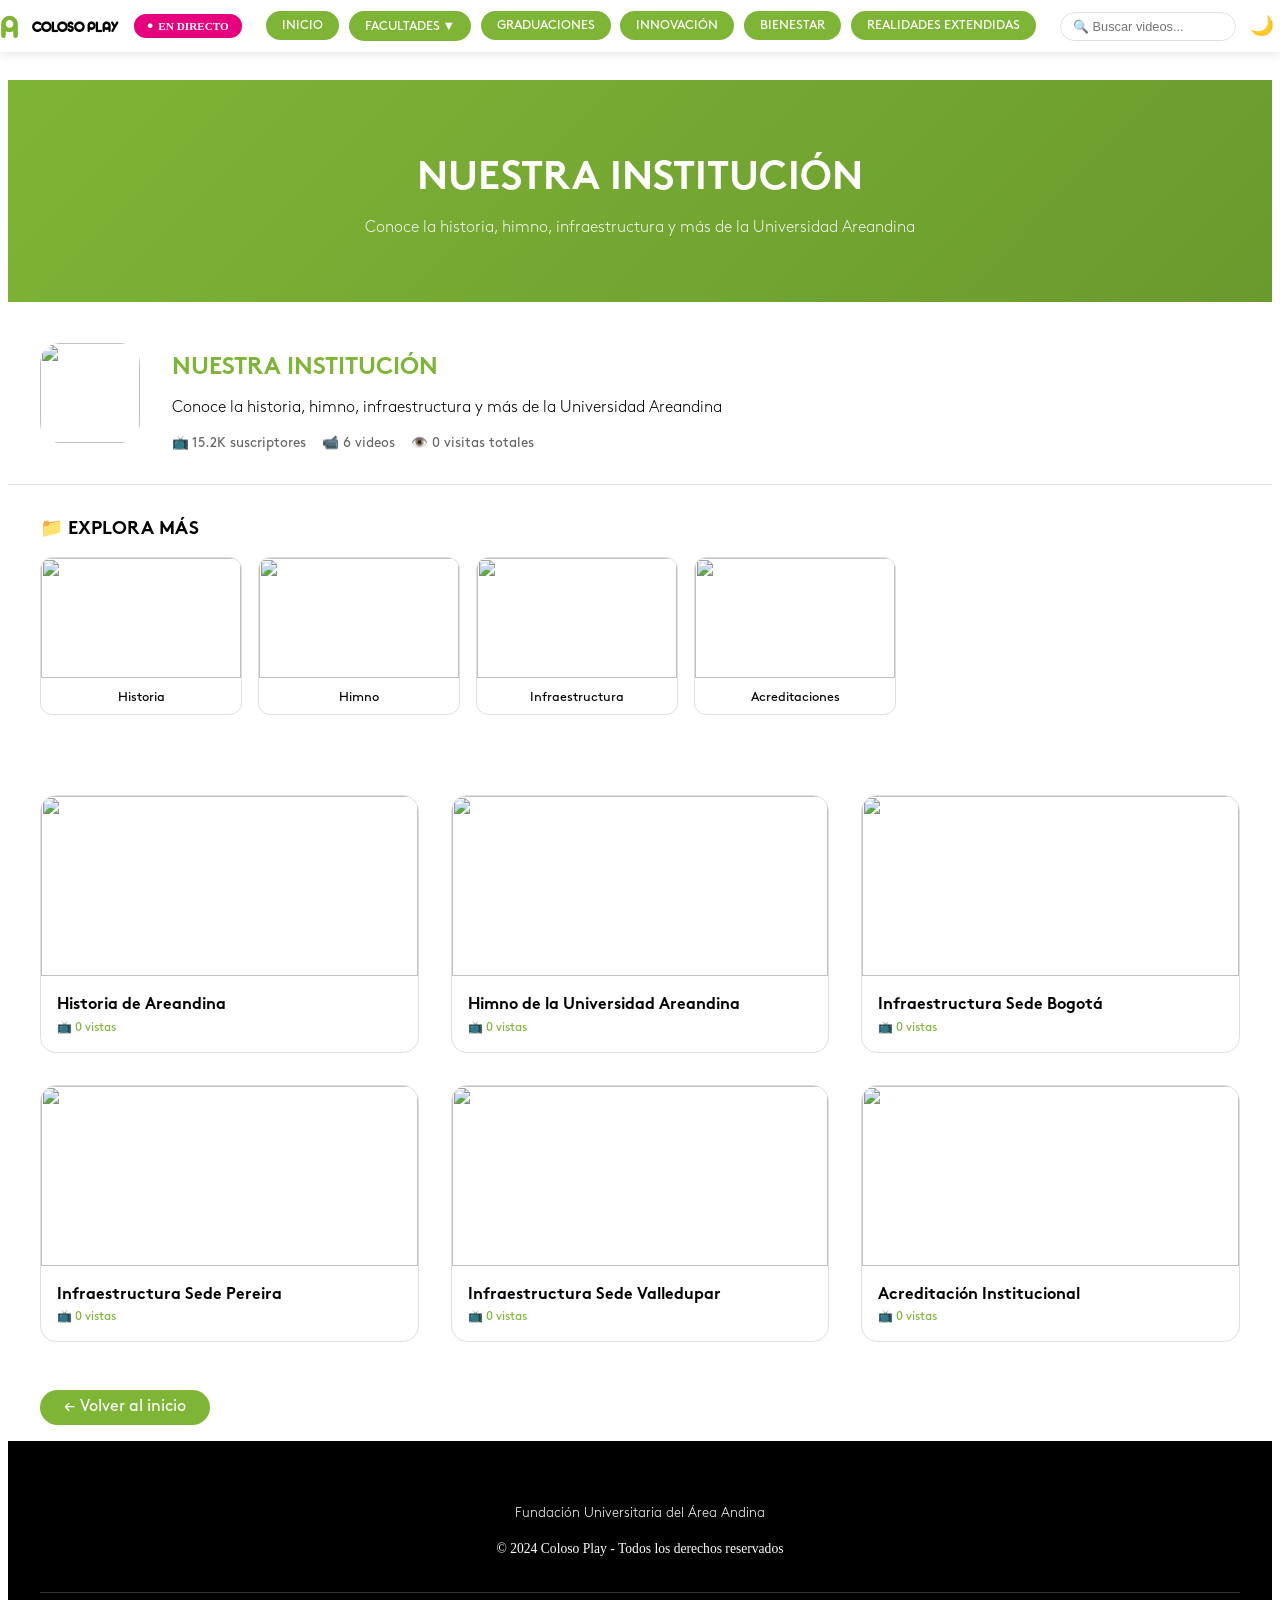
==== canal.html @ 1dd4acc4 "Mover archivos a la raíz" ====
<!DOCTYPE html>
<html lang="es">
<head>
    <meta charset="UTF-8">
    <meta name="viewport" content="width=device-width, initial-scale=1.0">
    <title>Coloso Play | Canal</title>
    <link href="https://fonts.googleapis.com/css2?family=Poppins:wght@300;400;500;600;700;800&display=swap" rel="stylesheet">
    <link rel="stylesheet" href="css/style.css">
    <style>
        .canal-header {
            margin-top: 80px;
            background: linear-gradient(135deg, var(--verde-areandina) 0%, var(--verde-oscuro) 100%);
            padding: 3rem 2rem;
            text-align: center;
            position: relative;
        }
        .canal-header h1 {
            color: white;
            font-size: 2.5rem;
            margin-bottom: 0.5rem;
        }
        .canal-header p {
            color: rgba(255,255,255,0.9);
            font-size: 1rem;
        }
        .canal-banner {
            width: 100%;
            height: 200px;
            object-fit: cover;
        }
        .canal-info {
            max-width: 1400px;
            margin: 0 auto;
            padding: 2rem;
            display: flex;
            gap: 2rem;
            flex-wrap: wrap;
            align-items: center;
            border-bottom: 1px solid var(--gris-borde);
        }
        .canal-logo {
            width: 100px;
            height: 100px;
            border-radius: 20px;
            object-fit: cover;
        }
        .canal-descripcion {
            flex: 1;
        }
        .canal-descripcion h2 {
            color: var(--verde-areandina);
            margin-bottom: 0.5rem;
        }
        .canal-stats {
            display: flex;
            gap: 1rem;
            margin-top: 0.5rem;
            color: #666;
            font-size: 0.85rem;
            flex-wrap: wrap;
        }
        .videos-grid-canal {
            display: grid;
            grid-template-columns: repeat(auto-fill, minmax(300px, 1fr));
            gap: 2rem;
            padding: 2rem;
            max-width: 1400px;
            margin: 0 auto;
        }
        .video-canal-card {
            background: var(--blanco);
            border-radius: 16px;
            overflow: hidden;
            cursor: pointer;
            transition: 0.3s;
            border: 1px solid var(--gris-borde);
        }
        .video-canal-card:hover {
            transform: translateY(-5px);
            box-shadow: 0 10px 30px rgba(0,0,0,0.15);
            border-color: var(--verde-areandina);
        }
        .video-canal-thumb {
            width: 100%;
            height: 180px;
            object-fit: cover;
        }
        .video-canal-info {
            padding: 1rem;
        }
        .video-canal-title {
            font-weight: 600;
            margin-bottom: 0.3rem;
        }
        .video-canal-meta {
            font-size: 0.75rem;
            color: var(--verde-areandina);
        }
        .seccion-mini-carrusel {
            max-width: 1400px;
            margin: 2rem auto;
            padding: 0 2rem;
        }
        .seccion-mini-carrusel h3 {
            color: var(--negro-areandina);
            margin-bottom: 1rem;
        }
        .mini-track {
            display: flex;
            gap: 1rem;
            overflow-x: auto;
            padding-bottom: 1rem;
        }
        .mini-card {
            min-width: 200px;
            background: var(--card-bg);
            border-radius: 12px;
            overflow: hidden;
            cursor: pointer;
            transition: 0.3s;
            border: 1px solid var(--gris-borde);
        }
        .mini-card:hover {
            transform: scale(1.02);
            border-color: var(--verde-areandina);
        }
        .mini-thumb {
            width: 100%;
            height: 120px;
            object-fit: cover;
        }
        .mini-info {
            padding: 0.5rem;
            text-align: center;
            font-size: 0.8rem;
            font-weight: 500;
        }
        .volver-btn {
            display: inline-block;
            margin: 1rem 2rem;
            padding: 0.5rem 1.5rem;
            background: var(--verde-areandina);
            color: white;
            text-decoration: none;
            border-radius: 40px;
            transition: 0.3s;
        }
        .volver-btn:hover {
            background: var(--naranja-areandina);
        }
    </style>
</head>
<body>
    <header class="header">
        <div class="header-container">
            <div class="logo-area" id="logoLink" style="cursor: pointer;">
                <div class="isotipo">A</div>
                <div class="logotipo">COLOSO PLAY</div>
                <div class="live-badge"><span>●</span> EN DIRECTO</div>
            </div>
            <div class="nav-menu">
                <div class="nav-item"><a class="nav-link" id="navInicio">INICIO</a></div>
                <div class="nav-item">
                    <a class="nav-link" id="navFacultades">FACULTADES ▼</a>
                    <div class="dropdown-content" id="dropdownFacultades">
                        <a href="#" data-id="ingenieria">Ingeniería y Ciencias Básicas</a>
                        <a href="#" data-id="derecho">Derecho y Ciencias Políticas</a>
                        <a href="#" data-id="economicas">Ciencias Económicas, Administrativas y Contables</a>
                        <a href="#" data-id="comunicacion">Ciencias de la Comunicación</a>
                        <a href="#" data-id="psicologia">Psicología</a>
                    </div>
                </div>
                <div class="nav-item"><a class="nav-link" id="navGraduaciones">GRADUACIONES</a></div>
                <div class="nav-item"><a class="nav-link" id="navInnovacion">INNOVACIÓN</a></div>
                <div class="nav-item"><a class="nav-link" id="navBienestar">BIENESTAR</a></div>
                <div class="nav-item"><a class="nav-link" id="navRealidades">REALIDADES EXTENDIDAS</a></div>
            </div>
            <div class="right-icons">
                <div class="search-wrapper">
                    <input type="text" id="searchInput" placeholder="🔍 Buscar videos..." class="search-input-header">
                    <div id="searchDropdown" class="search-dropdown"></div>
                </div>
                <button class="theme-toggle" id="themeToggle">🌙</button>
            </div>
        </div>
    </header>

    <div class="canal-header" id="canalHeader">
        <h1 id="canalNombre">NUESTRA INSTITUCIÓN</h1>
        <p id="canalDescripcion">Conoce la historia, himno, infraestructura y más de la Universidad Areandina</p>
    </div>

    <div class="canal-info" id="canalInfo"></div>

    <div class="seccion-mini-carrusel" id="miniCarruseles"></div>

    <div class="videos-grid-canal" id="videosGrid"></div>

    <a href="index.html" class="volver-btn">← Volver al inicio</a>

    <footer class="footer-nuevo">
        <div class="footer-info">
            <p>Fundación Universitaria del Área Andina</p>
            <div class="legal">© 2024 Coloso Play - Todos los derechos reservados</div>
        </div>
    </footer>

    <div id="videoModal" style="display:none; position:fixed; top:0; left:0; width:100%; height:100%; background:rgba(0,0,0,0.95); z-index:2000; align-items:center; justify-content:center;">
        <div style="position:relative; width:90%; max-width:1000px;">
            <div style="display:flex; justify-content:space-between; align-items:center; margin-bottom:10px;">
                <h3 id="videoTitle" style="color:white;">Reproduciendo</h3>
                <button id="closeModal" style="background:#e6007e; color:white; border:none; padding:8px 20px; border-radius:30px; cursor:pointer;">✕ Cerrar</button>
            </div>
            <iframe id="videoIframe" width="100%" height="400px" style="border:none; border-radius:16px;" allowfullscreen></iframe>
            <button id="fullscreenBtn" style="position:absolute; bottom:-50px; right:0; background:#7fb536; color:white; border:none; padding:8px 20px; border-radius:30px; cursor:pointer;">⛶ Pantalla completa</button>
        </div>
    </div>

    <script>
        // ========== REPRODUCTOR CON CONTADOR DE VISITAS ==========
        function reproducirVideo(url, titulo) {
            registrarVisita(titulo);
            const modal = document.getElementById('videoModal');
            const iframe = document.getElementById('videoIframe');
            const title = document.getElementById('videoTitle');
            iframe.src = url;
            title.innerText = titulo;
            modal.style.display = 'flex';
        }

        document.getElementById('closeModal').onclick = () => {
            document.getElementById('videoModal').style.display = 'none';
            document.getElementById('videoIframe').src = '';
        };
        document.getElementById('fullscreenBtn').onclick = () => {
            const iframe = document.getElementById('videoIframe');
            if (iframe.requestFullscreen) iframe.requestFullscreen();
        };

        // ========== CONTADOR DE VISITAS ==========
        function registrarVisita(tituloVideo) {
            let visitasGuardadas = localStorage.getItem('visitasVideo');
            let visitasMap = {};
            
            if (visitasGuardadas) {
                try {
                    visitasMap = JSON.parse(visitasGuardadas);
                } catch(e) {}
            }
            
            const nuevaCantidad = (visitasMap[tituloVideo] || 0) + 1;
            visitasMap[tituloVideo] = nuevaCantidad;
            localStorage.setItem('visitasVideo', JSON.stringify(visitasMap));
            
            const visitasTexto = nuevaCantidad >= 1000 ? (nuevaCantidad/1000).toFixed(1) + 'k' : nuevaCantidad;
            
            document.querySelectorAll('.video-canal-card').forEach(tarjeta => {
                const tituloElem = tarjeta.querySelector('.video-canal-title');
                if (tituloElem && tituloElem.innerText === tituloVideo) {
                    const metaElem = tarjeta.querySelector('.video-canal-meta');
                    if (metaElem) {
                        metaElem.innerHTML = `📺 ${visitasTexto} vistas`;
                    }
                }
            });
            
            actualizarTotalVideos();
            actualizarVistasTotalesCanal();
        }

        function obtenerVistas(tituloVideo) {
            const visitas = JSON.parse(localStorage.getItem('visitasVideo') || '{}');
            return visitas[tituloVideo] || 0;
        }

        function actualizarTodasLasVistas() {
            const visitasGuardadas = localStorage.getItem('visitasVideo');
            if (!visitasGuardadas) return;
            
            try {
                const visitasMap = JSON.parse(visitasGuardadas);
                
                document.querySelectorAll('.video-canal-card').forEach(tarjeta => {
                    const tituloElem = tarjeta.querySelector('.video-canal-title');
                    if (tituloElem) {
                        const titulo = tituloElem.innerText;
                        const visitas = visitasMap[titulo] || 0;
                        const visitasTexto = visitas >= 1000 ? (visitas/1000).toFixed(1) + 'k' : visitas;
                        
                        const metaElem = tarjeta.querySelector('.video-canal-meta');
                        if (metaElem) {
                            metaElem.innerHTML = `📺 ${visitasTexto} vistas`;
                        }
                    }
                });
            } catch(e) {}
        }

        function actualizarTotalVideos() {
            const totalVideos = document.querySelectorAll('.video-canal-card').length;
            const totalVideosSpan = document.getElementById('totalVideos');
            if (totalVideosSpan) {
                totalVideosSpan.innerText = totalVideos;
            }
        }

        function actualizarVistasTotalesCanal() {
            const visitas = JSON.parse(localStorage.getItem('visitasVideo') || '{}');
            let total = 0;
            if (canalData && canalData.videos) {
                canalData.videos.forEach(video => {
                    total += visitas[video.titulo] || 0;
                });
            }
            const totalVistasSpan = document.getElementById('totalVistasCanal');
            if (totalVistasSpan) {
                totalVistasSpan.innerText = total;
            }
        }

        // ========== DATOS DE LOS CANALES ==========
        const urlParams = new URLSearchParams(window.location.search);
        const tipo = urlParams.get('tipo') || 'institucion';
        const id = urlParams.get('id') || '';

        const canalesData = {
            institucion: {
                nombre: "NUESTRA INSTITUCIÓN",
                descripcion: "Conoce la historia, himno, infraestructura y más de la Universidad Areandina",
                banner: "https://images.unsplash.com/photo-1523050854058-8df90110c9f1?w=1920&h=300&fit=crop",
                logo: "https://images.unsplash.com/photo-1524178232363-1fb2b075b655?w=200&h=200&fit=crop",
                suscriptores: "15.2K",
                videos: [
                    { titulo: "Historia de Areandina", thumb: "https://images.unsplash.com/photo-1523050854058-8df90110c9f1?w=400&h=200&fit=crop", url: "https://www.youtube.com/embed/dQw4w9WgXcQ", vistas: 0 },
                    { titulo: "Himno de la Universidad Areandina", thumb: "https://images.unsplash.com/photo-1516321318423-f06f85e504b3?w=400&h=200&fit=crop", url: "https://www.youtube.com/embed/dQw4w9WgXcQ", vistas: 0 },
                    { titulo: "Infraestructura Sede Bogotá", thumb: "https://images.unsplash.com/photo-1541339907198-e08756dedf3f?w=400&h=200&fit=crop", url: "https://www.youtube.com/embed/dQw4w9WgXcQ", vistas: 0 },
                    { titulo: "Infraestructura Sede Pereira", thumb: "https://images.unsplash.com/photo-1524178232363-1fb2b075b655?w=400&h=200&fit=crop", url: "https://www.youtube.com/embed/dQw4w9WgXcQ", vistas: 0 },
                    { titulo: "Infraestructura Sede Valledupar", thumb: "https://images.unsplash.com/photo-1541339907198-e08756dedf3f?w=400&h=200&fit=crop", url: "https://www.youtube.com/embed/dQw4w9WgXcQ", vistas: 0 },
                    { titulo: "Acreditación Institucional", thumb: "https://images.unsplash.com/photo-1516321318423-f06f85e504b3?w=400&h=200&fit=crop", url: "https://www.youtube.com/embed/dQw4w9WgXcQ", vistas: 0 }
                ],
                miniCanales: [
                    { nombre: "Historia", thumb: "https://images.unsplash.com/photo-1523050854058-8df90110c9f1?w=200&h=120&fit=crop", tipo: "historia" },
                    { nombre: "Himno", thumb: "https://images.unsplash.com/photo-1516321318423-f06f85e504b3?w=200&h=120&fit=crop", tipo: "himno" },
                    { nombre: "Infraestructura", thumb: "https://images.unsplash.com/photo-1541339907198-e08756dedf3f?w=200&h=120&fit=crop", tipo: "infraestructura" },
                    { nombre: "Acreditaciones", thumb: "https://images.unsplash.com/photo-1524178232363-1fb2b075b655?w=200&h=120&fit=crop", tipo: "acreditaciones" }
                ]
            },
            ingenieria: {
                nombre: "FACULTAD DE INGENIERÍA Y CIENCIAS BÁSICAS",
                descripcion: "Innovación, tecnología y desarrollo para el futuro",
                banner: "https://images.unsplash.com/photo-1581091226033-d5c48150dbaa?w=1920&h=300&fit=crop",
                logo: "https://images.unsplash.com/photo-1581091226033-d5c48150dbaa?w=200&h=200&fit=crop",
                suscriptores: "8.5K",
                videos: [
                    { titulo: "Laboratorio de Robótica", thumb: "https://images.unsplash.com/photo-1581091226033-d5c48150dbaa?w=400&h=200&fit=crop", url: "https://www.youtube.com/embed/dQw4w9WgXcQ", vistas: 0 },
                    { titulo: "Proyectos de Ingeniería 2025", thumb: "https://images.unsplash.com/photo-1516321318423-f06f85e504b3?w=400&h=200&fit=crop", url: "https://www.youtube.com/embed/dQw4w9WgXcQ", vistas: 0 },
                    { titulo: "Entrevista a egresados destacados", thumb: "https://images.unsplash.com/photo-1552664730-d307ca884978?w=400&h=200&fit=crop", url: "https://www.youtube.com/embed/dQw4w9WgXcQ", vistas: 0 }
                ]
            },
            derecho: {
                nombre: "FACULTAD DE DERECHO Y CIENCIAS POLÍTICAS",
                descripcion: "Formación con excelencia y compromiso social",
                banner: "https://images.unsplash.com/photo-1589829545856-d10d557cf95f?w=1920&h=300&fit=crop",
                logo: "https://images.unsplash.com/photo-1589829545856-d10d557cf95f?w=200&h=200&fit=crop",
                suscriptores: "6.2K",
                videos: [
                    { titulo: "Moot Court - Simulacro de juicio", thumb: "https://images.unsplash.com/photo-1589829545856-d10d557cf95f?w=400&h=200&fit=crop", url: "https://www.youtube.com/embed/dQw4w9WgXcQ", vistas: 0 },
                    { titulo: "Conferencia de Derecho Penal", thumb: "https://images.unsplash.com/photo-1505664194779-8beaceb93744?w=400&h=200&fit=crop", url: "https://www.youtube.com/embed/dQw4w9WgXcQ", vistas: 0 }
                ]
            },
            economicas: {
                nombre: "FACULTAD DE CIENCIAS ECONÓMICAS",
                descripcion: "Liderazgo empresarial y financiero",
                banner: "https://images.unsplash.com/photo-1554224155-6726b3ff858f?w=1920&h=300&fit=crop",
                logo: "https://images.unsplash.com/photo-1554224155-6726b3ff858f?w=200&h=200&fit=crop",
                suscriptores: "4.8K",
                videos: [
                    { titulo: "Finanzas para Emprendedores", thumb: "https://images.unsplash.com/photo-1554224155-6726b3ff858f?w=400&h=200&fit=crop", url: "https://www.youtube.com/embed/dQw4w9WgXcQ", vistas: 0 },
                    { titulo: "Marketing Digital y Redes Sociales", thumb: "https://images.unsplash.com/photo-1553877522-43269d4ea984?w=400&h=200&fit=crop", url: "https://www.youtube.com/embed/dQw4w9WgXcQ", vistas: 0 }
                ]
            },
            comunicacion: {
                nombre: "FACULTAD DE CIENCIAS DE LA COMUNICACIÓN",
                descripcion: "Crea, comunica, transforma",
                banner: "https://images.unsplash.com/photo-1492691527719-9d1e07e534b4?w=1920&h=300&fit=crop",
                logo: "https://images.unsplash.com/photo-1492691527719-9d1e07e534b4?w=200&h=200&fit=crop",
                suscriptores: "7.1K",
                videos: [
                    { titulo: "Producción Audiovisual", thumb: "https://images.unsplash.com/photo-1492691527719-9d1e07e534b4?w=400&h=200&fit=crop", url: "https://www.youtube.com/embed/dQw4w9WgXcQ", vistas: 0 },
                    { titulo: "Periodismo Digital", thumb: "https://images.unsplash.com/photo-1504711434969-e33886168f5c?w=400&h=200&fit=crop", url: "https://www.youtube.com/embed/dQw4w9WgXcQ", vistas: 0 }
                ]
            },
            psicologia: {
                nombre: "FACULTAD DE PSICOLOGÍA",
                descripcion: "Entendiendo la mente, transformando vidas",
                banner: "https://images.unsplash.com/photo-1573497019940-1c28c88b4f3e?w=1920&h=300&fit=crop",
                logo: "https://images.unsplash.com/photo-1573497019940-1c28c88b4f3e?w=200&h=200&fit=crop",
                suscriptores: "5.3K",
                videos: [
                    { titulo: "Salud Mental en el Entorno Universitario", thumb: "https://images.unsplash.com/photo-1573497019940-1c28c88b4f3e?w=400&h=200&fit=crop", url: "https://www.youtube.com/embed/dQw4w9WgXcQ", vistas: 0 },
                    { titulo: "Terapia Cognitivo Conductual", thumb: "https://images.unsplash.com/photo-1576091160550-2173dba999ef?w=400&h=200&fit=crop", url: "https://www.youtube.com/embed/dQw4w9WgXcQ", vistas: 0 }
                ]
            }
        };

        let canalData;
        if (tipo === 'facultad') {
            canalData = canalesData[id] || canalesData.institucion;
        } else {
            canalData = canalesData.institucion;
        }

        document.getElementById('canalNombre').innerText = canalData.nombre;
        document.getElementById('canalDescripcion').innerText = canalData.descripcion;

        function obtenerVistasTotalesCanal() {
            const visitas = JSON.parse(localStorage.getItem('visitasVideo') || '{}');
            let total = 0;
            canalData.videos.forEach(video => {
                total += visitas[video.titulo] || 0;
            });
            return total;
        }

        document.getElementById('canalInfo').innerHTML = `
            <img src="${canalData.logo}" class="canal-logo">
            <div class="canal-descripcion">
                <h2>${canalData.nombre}</h2>
                <p>${canalData.descripcion}</p>
                <div class="canal-stats">
                    <span>📺 ${canalData.suscriptores} suscriptores</span>
                    <span>📹 <span id="totalVideos">${canalData.videos.length}</span> videos</span>
                    <span>👁️ <span id="totalVistasCanal">${obtenerVistasTotalesCanal()}</span> visitas totales</span>
                </div>
            </div>
        `;

        if (canalData.miniCanales && canalData.miniCanales.length > 0) {
            document.getElementById('miniCarruseles').innerHTML = `
                <h3>📁 EXPLORA MÁS</h3>
                <div class="mini-track">
                    ${canalData.miniCanales.map(mini => `
                        <div class="mini-card" onclick="window.location.href='canal.html?tipo=${mini.tipo}'">
                            <img src="${mini.thumb}" class="mini-thumb">
                            <div class="mini-info">${mini.nombre}</div>
                        </div>
                    `).join('')}
                </div>
            `;
        } else {
            document.getElementById('miniCarruseles').style.display = 'none';
        }

        function crearTarjetaVideo(video) {
            const visitas = obtenerVistas(video.titulo);
            const visitasTexto = visitas >= 1000 ? (visitas/1000).toFixed(1) + 'k' : visitas;
            
            return `
                <div class="video-canal-card" onclick="reproducirVideo('${video.url}', '${video.titulo}')">
                    <img src="${video.thumb}" class="video-canal-thumb">
                    <div class="video-canal-info">
                        <div class="video-canal-title">${video.titulo}</div>
                        <div class="video-canal-meta">📺 ${visitasTexto} vistas</div>
                    </div>
                </div>
            `;
        }

        document.getElementById('videosGrid').innerHTML = canalData.videos.map(crearTarjetaVideo).join('');

        setTimeout(() => {
            actualizarTodasLasVistas();
            actualizarTotalVideos();
            actualizarVistasTotalesCanal();
        }, 500);

        document.getElementById('logoLink').onclick = () => window.location.href = 'index.html';

        // ========== HEADER FUNCIONAL ==========
        document.getElementById('navInicio').onclick = (e) => {
            e.preventDefault();
            window.location.href = 'index.html';
        };
        document.getElementById('navGraduaciones').onclick = (e) => {
            e.preventDefault();
            window.location.href = 'seccion.html?seccion=graduaciones';
        };
        document.getElementById('navInnovacion').onclick = (e) => {
            e.preventDefault();
            window.location.href = 'seccion.html?seccion=innovacion';
        };
        document.getElementById('navBienestar').onclick = (e) => {
            e.preventDefault();
            window.location.href = 'seccion.html?seccion=bienestar';
        };
        document.getElementById('navRealidades').onclick = (e) => {
            e.preventDefault();
            window.location.href = 'seccion.html?seccion=realidades';
        };
        
        const facultadesLinks = document.querySelectorAll('#dropdownFacultades a');
        for (let i = 0; i < facultadesLinks.length; i++) {
            facultadesLinks[i].onclick = function(e) {
                e.preventDefault();
                e.stopPropagation();
                const id = this.getAttribute('data-id');
                if (id) {
                    window.location.href = 'canal.html?tipo=facultad&id=' + id;
                }
                return false;
            };
        }

        // ========== MODO OSCURO ==========
        const themeToggle = document.getElementById('themeToggle');
        if (localStorage.getItem('darkMode') === 'true') {
            document.body.classList.add('dark-mode');
            themeToggle.innerHTML = '☀️';
        }
        if (themeToggle) {
            themeToggle.onclick = () => {
                document.body.classList.toggle('dark-mode');
                const isDark = document.body.classList.contains('dark-mode');
                themeToggle.innerHTML = isDark ? '☀️' : '🌙';
                localStorage.setItem('darkMode', isDark);
            };
        }
    </script>
</body>
</html>
---- css/style.css ----
/* ===== FUENTES BROWN (OFICIAL) ===== */
/* ===== FUENTES BROWN (OFICIAL) ===== */
@font-face {
    font-family: 'Brown';
    src: url('../assets/fonts/BrownStd-Bold.otf') format('opentype');
    font-weight: 700;
    font-style: normal;
}

@font-face {
    font-family: 'Brown';
    src: url('../assets/fonts/BrownStd-Regular.otf') format('opentype');
    font-weight: 400;
    font-style: normal;
}

@font-face {
    font-family: 'Brown';
    src: url('../assets/fonts/BrownStd-Light.otf') format('opentype');
    font-weight: 300;
    font-style: normal;
}

@font-face {
    font-family: 'Brown';
    src: url('../assets/fonts/BrownStd-Italic.otf') format('opentype');
    font-weight: 400;
    font-style: italic;
}

@font-face {
    font-family: 'Areandina Voz';
    src: url('../assets/fonts/AreandinaVoz-Regular.woff') format('woff'),
         url('../assets/fonts/AreandinaVoz-Regular.otf') format('opentype');
    font-weight: normal;
    font-style: normal;
}

/* ===== COLORES OFICIALES AREANDINA ===== */
:root {
    --verde-areandina: #7fb536;
    --verde-oscuro: #6a9a2d;
    --magenta-areandina: #e6007e;
    --magenta-oscuro: #c2006a;
    --naranja-areandina: #f59c2f;
    --negro-areandina: #000000;
    --blanco: #ffffff;
    --gris-claro: #f5f5f5;
    --gris-borde: #e0e0e0;
    --card-bg: #ffffff;
}

/* ===== TÍTULOS (BROWN BOLD = 700) ===== */
h1, h2, h3, h4, h5, h6,
.section-title,
.subsection-title,
.page-header h1,
.canal-header h1,
.hero-overlay h2,
.info-title,
.footer-col h4,
.modal-content h3,
.subsection-title,
.nav-link {
    font-family: 'Brown', 'Poppins', sans-serif;
    font-weight: 700;
}

/* ===== TEXTOS NORMALES (BROWN REGULAR = 400) ===== */
p, span, li, a:not(.nav-link),
.video-title,
.video-meta,
.facultad-name,
.presentacion-title,
.presentacion-sub,
.video-canal-title,
.video-canal-meta,
.mini-info,
.acreditacion-item,
.radio-mini-title,
.radio-mini-song,
.search-dropdown-item,
.resultado-titulo,
.resultado-detalle,
.volver-btn,
.hero-btn,
.search-btn,
.filter-select,
.view-all,
.red-social,
.carousel-btn,
.theme-toggle {
    font-family: 'Brown', 'Poppins', sans-serif;
    font-weight: 400;
}

/* ===== TEXTOS LARGOS (BROWN LIGHT = 300) ===== */
.description,
.large-text,
.footer-info p,
.canal-descripcion p,
.canal-header p,
.page-header p,
.hero-overlay p {
    font-family: 'Brown', 'Poppins', sans-serif;
    font-weight: 300;
}

/* ===== LOGOTIPO (AREANDINA VOZ) ===== */
.isotipo,
.isotipo-redes,
.logotipo {
    font-family: 'Areandina Voz', 'Brown', 'Poppins', sans-serif;
}

/* Header */
.header {
    position: fixed;
    top: 0;
    left: 0;
    right: 0;
    background: var(--blanco);
    z-index: 1000;
    padding: 8px 0;
    box-shadow: 0 2px 10px rgba(0,0,0,0.1);
}

.header-container {
    max-width: 1400px;
    margin: 0 auto;
    display: flex;
    align-items: center;
    justify-content: space-between;
    flex-wrap: nowrap; /* Evita que se envuelvan */
    gap: 1rem;
}

.logo-area {
    display: flex;
    align-items: center;
    gap: 1rem;
}

.isotipo {
    font-size: 1.8rem;
    font-weight: 800;
    color: var(--verde-areandina);
    letter-spacing: -2px;
}

.logotipo {
    font-size: 0.9rem;
    font-weight: 600;
}

.live-badge {
    background: var(--magenta-areandina);
    color: white;
    padding: 0.3rem 0.8rem;
    border-radius: 20px;
    font-size: 0.7rem;
    font-weight: 600;
    display: flex;
    align-items: center;
    gap: 0.3rem;
    animation: pulse 1.5s infinite;
}

@keyframes pulse {
    0%, 100% { opacity: 1; }
    50% { opacity: 0.7; }
}

.nav-menu {
    display: flex;
    gap: 0.6rem;
    flex-wrap: nowrap;
}

.nav-item {
    position: relative;
}

.nav-link {
    color: white !important;
    text-decoration: none;
    font-size: 0.8rem;
    font-weight: 500;
    transition: all 0.3s ease;
    white-space: nowrap;
    cursor: pointer;
    background-color: var(--verde-areandina);
    padding: 0.4rem 1rem;
    border-radius: 50px;
    display: inline-block;
}

.nav-link:hover {
    background-color: var(--naranja-areandina);
    color: white !important;
    transform: scale(1.02);
}

.dropdown-content {
    display: none;
    position: absolute;
    top: calc(100% + 5px);
    left: 0;
    background: var(--blanco);
    min-width: 220px;
    border-radius: 12px;
    padding: 0.5rem 0;
    box-shadow: 0 4px 20px rgba(0,0,0,0.15);
    border: 1px solid var(--gris-borde);
    z-index: 1001;
}

.nav-item:last-child .dropdown-content {
    left: auto;
    right: 0;
}

.nav-item:hover .dropdown-content {
    display: block;
}

.dropdown-content a {
    color: var(--negro-areandina);
    padding: 0.5rem 1.2rem;
    text-decoration: none;
    display: block;
    font-size: 0.8rem;
    transition: 0.2s;
}

.dropdown-content a:hover {
    background: var(--verde-areandina);
    color: white;
}

.right-icons {
    display: flex;
    align-items: center;
    gap: 0.5rem;
    flex-shrink: 0;
}

.search-icon, .user-icon {
    background: none;
    border: none;
    color: var(--negro-areandina);
    font-size: 1.2rem;
    cursor: pointer;
    transition: 0.3s;
}

.search-icon:hover, .user-icon:hover {
    color: var(--naranja-areandina);
}

/* Hero Carrusel */
.hero-carousel {
    margin-top: 60px;  /* Antes era 70px, ahora coincide con header más pequeño */
    position: relative;
    height: 70vh;
    min-height: 500px;
    overflow: hidden;
}

.hero-slides {
    display: flex;
    transition: transform 0.5s ease;
    height: 100%;
}

.hero-slide {
    min-width: 100%;
    position: relative;
}

.hero-slide img {
    width: 100%;
    height: 100%;
    object-fit: cover;
}

.hero-overlay {
    position: absolute;
    bottom: 20%;
    left: 10%;
    background: rgba(0,0,0,0.7);
    padding: 2rem;
    border-radius: 16px;
    max-width: 500px;
    backdrop-filter: blur(8px);
    border-left: 4px solid var(--verde-areandina);
}

.hero-overlay h2 {
    font-size: 2rem;
    margin-bottom: 0.5rem;
    color: var(--verde-areandina);
}

.hero-overlay p {
    color: white;
    margin-bottom: 1rem;
    font-weight: 300;
}

.hero-btn {
    background: var(--magenta-areandina);
    border: none;
    color: white;
    padding: 0.6rem 1.2rem;
    border-radius: 40px;
    font-weight: 600;
    cursor: pointer;
    transition: 0.3s;
}

.hero-btn:hover {
    background: var(--naranja-areandina);
}

.carousel-dots {
    position: absolute;
    bottom: 20px;
    left: 0;
    right: 0;
    display: flex;
    justify-content: center;
    gap: 10px;
    z-index: 10;
}

.dot {
    width: 10px;
    height: 10px;
    border-radius: 50%;
    background: rgba(255,255,255,0.5);
    cursor: pointer;
    transition: 0.3s;
}

.dot.active {
    background: var(--verde-areandina);
    width: 25px;
    border-radius: 10px;
}

/* Filtros */
.filters-section {
    max-width: 1200px;
    margin: 2rem auto;
    padding: 2rem;
    background: var(--gris-claro);
    border-radius: 16px;
    display: flex;
    flex-wrap: wrap;
    gap: 1rem;
    justify-content: center;
}

.filter-select {
    background: var(--blanco);
    border: 1px solid var(--gris-borde);
    color: var(--negro-areandina);
    padding: 0.8rem 1.5rem;
    border-radius: 40px;
    font-size: 0.9rem;
    cursor: pointer;
    min-width: 180px;
}

.filter-select:focus {
    outline: none;
    border-color: var(--verde-areandina);
}

.search-btn {
    background: var(--verde-areandina);
    border: none;
    color: white;
    padding: 0.8rem 2rem;
    border-radius: 40px;
    font-weight: 600;
    cursor: pointer;
    transition: 0.3s;
}

.search-btn:hover {
    background: var(--naranja-areandina);
    transform: scale(1.02);
}

/* Secciones */
.section {
    padding: 2rem 2rem;
    max-width: 1400px;
    margin: 0 auto;
}

.section-header {
    display: flex;
    justify-content: space-between;
    align-items: baseline;
    margin-bottom: 1rem;
    flex-wrap: wrap;
    gap: 1rem;
}

.section-title {
    font-size: 1.5rem;
    color: var(--negro-areandina);
}

.view-all {
    color: var(--verde-areandina);
    text-decoration: none;
    font-size: 0.8rem;
}

.view-all:hover {
    color: var(--naranja-areandina);
}

/* Carruseles */
.carousel-container {
    position: relative;
    margin: 1rem 0 2rem;
}

.carousel-track {
    display: flex;
    gap: 1rem;
    overflow-x: auto;
    scroll-behavior: smooth;
    scrollbar-width: thin;
    padding: 0.5rem 0;
}

.carousel-track::-webkit-scrollbar {
    height: 6px;
}

.carousel-track::-webkit-scrollbar-track {
    background: var(--gris-claro);
    border-radius: 10px;
}

.carousel-track::-webkit-scrollbar-thumb {
    background: var(--verde-areandina);
    border-radius: 10px;
}

/* Tarjetas de video */
.video-card {
    min-width: 280px;
    background: var(--card-bg);
    border-radius: 12px;
    overflow: hidden;
    transition: all 0.3s ease;
    cursor: pointer;
    border: 1px solid var(--gris-borde);
    box-shadow: 0 2px 8px rgba(0,0,0,0.05);
}

.video-card:hover {
    transform: scale(1.05);
    box-shadow: 0 10px 30px rgba(0,0,0,0.2);
    border-color: var(--verde-areandina);
    z-index: 10;
}

.video-thumb-container {
    position: relative;
    overflow: hidden;
}

.video-thumb {
    width: 100%;
    height: 158px;
    object-fit: cover;
    transition: opacity 0.3s ease;
}

.video-preview {
    position: absolute;
    top: 0;
    left: 0;
    width: 100%;
    height: 158px;
    object-fit: cover;
    opacity: 0;
    transition: opacity 0.3s ease;
}

.video-card:hover .video-thumb {
    opacity: 0;
}

.video-card:hover .video-preview {
    opacity: 1;
}

.video-info {
    padding: 0.8rem;
}

.video-title {
    font-weight: 600;
    font-size: 0.9rem;
    margin-bottom: 0.3rem;
    color: var(--negro-areandina);
}

.video-meta {
    font-size: 0.7rem;
    color: var(--verde-areandina);
}

/* Tarjeta de facultad */
.facultad-card {
    min-width: 200px;
    background: var(--card-bg);
    border-radius: 12px;
    overflow: hidden;
    transition: 0.3s;
    cursor: pointer;
    text-align: center;
    border: 1px solid var(--gris-borde);
}

.facultad-card:hover {
    transform: scale(1.05);
    border-color: var(--verde-areandina);
    box-shadow: 0 10px 30px rgba(0,0,0,0.15);
}

.facultad-thumb {
    width: 100%;
    height: 120px;
    object-fit: cover;
}

.facultad-name {
    padding: 0.8rem;
    font-weight: 600;
    font-size: 0.9rem;
    color: var(--negro-areandina);
}

/* Tarjeta de presentación */
.presentacion-card {
    min-width: 280px;
    background: var(--card-bg);
    border-radius: 12px;
    overflow: hidden;
    transition: 0.3s;
    cursor: pointer;
    border: 2px solid var(--verde-areandina);
}

.presentacion-card:hover {
    transform: scale(1.05);
    border-color: var(--magenta-areandina);
    box-shadow: 0 10px 30px rgba(0,0,0,0.15);
}

.presentacion-thumb {
    width: 100%;
    height: 158px;
    object-fit: cover;
}

.presentacion-info {
    padding: 0.8rem;
    background: linear-gradient(135deg, var(--verde-areandina) 0%, var(--verde-oscuro) 100%);
    color: white;
}

.presentacion-title {
    font-weight: 600;
    font-size: 0.9rem;
}

.presentacion-sub {
    font-size: 0.7rem;
    opacity: 0.9;
}

/* Botones de carrusel */
.carousel-btn {
    position: absolute;
    top: 35%;
    transform: translateY(-50%);
    background: rgba(0,0,0,0.6);
    border: none;
    color: white;
    font-size: 1.5rem;
    padding: 0.5rem 0.8rem;
    cursor: pointer;
    z-index: 10;
    border-radius: 50%;
    transition: 0.3s;
}

.carousel-btn:hover {
    background: var(--naranja-areandina);
}

.carousel-btn.left {
    left: 0;
}

.carousel-btn.right {
    right: 0;
}

/* Info Grid */
.info-grid {
    max-width: 1400px;
    margin: 3rem auto 2rem;
    padding: 2rem;
    display: grid;
    grid-template-columns: repeat(auto-fit, minmax(300px, 1fr));
    gap: 2rem;
    background: var(--gris-claro);
    border-radius: 24px;
}

.info-card {
    background: var(--blanco);
    padding: 1.5rem;
    border-radius: 16px;
    box-shadow: 0 2px 8px rgba(0,0,0,0.05);
}

.info-title {
    font-size: 1.2rem;
    margin-bottom: 1rem;
    padding-bottom: 0.5rem;
    border-bottom: 2px solid var(--verde-areandina);
}

.accesos-lista {
    list-style: none;
    padding: 0;
}

.accesos-lista li {
    margin-bottom: 0.8rem;
}

.accesos-lista a {
    color: var(--negro-areandina);
    text-decoration: none;
    transition: 0.3s;
    display: block;
    padding: 0.3rem 0;
}

.accesos-lista a:hover {
    color: var(--verde-areandina);
    padding-left: 0.5rem;
}

.acreditaciones {
    display: flex;
    flex-direction: column;
    gap: 0.8rem;
}

.acreditacion-item {
    padding: 0.5rem;
    background: var(--gris-claro);
    border-radius: 8px;
    text-align: center;
    font-weight: 500;
}

/* Redes Sociales */
.redes-section {
    text-align: center;
    padding: 2rem;
    background: linear-gradient(135deg, var(--verde-areandina) 0%, var(--verde-oscuro) 100%);
    margin: 2rem 0;
}

.isotipo-redes {
    font-size: 2.5rem;
    font-weight: 800;
    color: white;
    margin-bottom: 1rem;
}

.redes-sociales {
    display: flex;
    justify-content: center;
    gap: 2rem;
}

.red-social {
    width: 50px;
    height: 50px;
    background: white;
    color: var(--verde-areandina);
    text-decoration: none;
    display: flex;
    align-items: center;
    justify-content: center;
    border-radius: 50%;
    font-size: 1.5rem;
    font-weight: bold;
    transition: 0.3s;
}

.red-social:hover {
    transform: scale(1.1);
    background: var(--magenta-areandina);
    color: white;
}

/* Footer nuevo */
.footer-nuevo {
    background: var(--negro-areandina);
    color: white;
    padding: 3rem 2rem 2rem;
    margin-top: 0;
}

.footer-info {
    max-width: 1400px;
    margin: 0 auto 2rem;
    padding-bottom: 2rem;
    border-bottom: 1px solid #333;
    font-size: 0.85rem;
    line-height: 1.6;
    text-align: center;
}

.footer-columnas {
    max-width: 1400px;
    margin: 0 auto;
    display: grid;
    grid-template-columns: repeat(auto-fit, minmax(250px, 1fr));
    gap: 2rem;
    padding-bottom: 2rem;
}

.footer-col h4 {
    margin-bottom: 1rem;
}

.footer-col p {
    font-size: 0.85rem;
    margin-bottom: 0.5rem;
    color: #ccc;
}

.footer-copyright {
    text-align: center;
    padding-top: 2rem;
    border-top: 1px solid #333;
    font-size: 0.75rem;
    color: #666;
}

/* Buscador */
.search-wrapper {
    position: relative;
}

.search-input-header {
    padding: 6px 12px;
    border-radius: 40px;
    border: 1px solid var(--gris-borde);
    font-size: 0.8rem;
    width: 150px;
    transition: 0.3s;
}

.search-input-header:focus {
    outline: none;
    border-color: var(--verde-areandina);
    width: 180px;
}

.search-dropdown {
    position: absolute;
    top: 100%;
    right: 0;
    width: 300px;
    background: white;
    border-radius: 12px;
    box-shadow: 0 4px 20px rgba(0,0,0,0.15);
    display: none;
    max-height: 400px;
    overflow-y: auto;
    z-index: 1000;
}

.search-dropdown-item {
    display: flex;
    align-items: center;
    gap: 10px;
    padding: 10px;
    cursor: pointer;
    border-bottom: 1px solid var(--gris-borde);
}

.search-dropdown-item:hover {
    background: var(--gris-claro);
}

.search-dropdown-item img {
    width: 40px;
    height: 40px;
    object-fit: cover;
    border-radius: 8px;
}

/* Radio Mini Player */
.radio-mini-player {
    position: fixed;
    left: 20px;
    bottom: 20px;
    width: 260px;
    background: rgba(0, 0, 0, 0.9);
    backdrop-filter: blur(10px);
    border-radius: 16px;
    padding: 10px 15px;
    z-index: 1000;
    border: 1px solid rgba(127, 181, 54, 0.4);
    box-shadow: 0 4px 15px rgba(0, 0, 0, 0.3);
}

.radio-mini-header {
    display: flex;
    align-items: center;
    gap: 8px;
    margin-bottom: 5px;
}

.radio-mini-live {
    background: #ff0000;
    width: 8px;
    height: 8px;
    border-radius: 50%;
    animation: pulse 1.5s infinite;
}

.radio-mini-title {
    font-size: 0.7rem;
    color: white;
}

.radio-mini-info {
    margin-bottom: 8px;
}

.radio-mini-wave {
    display: flex;
    align-items: center;
    gap: 3px;
    margin-bottom: 3px;
}

.radio-mini-wave span {
    width: 3px;
    background: #7fb536;
    animation: miniWave 0.8s ease-in-out infinite;
}

.radio-mini-wave span:nth-child(1) { height: 6px; animation-delay: 0s; }
.radio-mini-wave span:nth-child(2) { height: 12px; animation-delay: 0.2s; }
.radio-mini-wave span:nth-child(3) { height: 8px; animation-delay: 0.4s; }

@keyframes miniWave {
    0%, 100% { transform: scaleY(1); }
    50% { transform: scaleY(0.5); }
}

.radio-mini-song {
    font-size: 0.7rem;
    color: #ccc;
}

.radio-mini-controls {
    display: flex;
    align-items: center;
    justify-content: space-between;
}

.radio-mini-volume {
    display: flex;
    align-items: center;
    gap: 5px;
}

.radio-mini-volume-btn {
    background: none;
    border: none;
    color: white;
    cursor: pointer;
}

.volume-slider {
    width: 60px;
    height: 3px;
    -webkit-appearance: none;
    background: #333;
    border-radius: 5px;
}

.volume-slider::-webkit-slider-thumb {
    -webkit-appearance: none;
    width: 8px;
    height: 8px;
    border-radius: 50%;
    background: #7fb536;
    cursor: pointer;
}

.radio-mini-btn {
    background: #7fb536;
    border: none;
    color: white;
    width: 28px;
    height: 28px;
    border-radius: 50%;
    cursor: pointer;
    display: flex;
    align-items: center;
    justify-content: center;
}

/* Botón de play centrado */
.video-thumb-container {
    position: relative;
    overflow: hidden;
    cursor: pointer;
}

.video-thumb-container .video-play-btn {
    position: absolute;
    top: 50% !important;
    left: 50% !important;
    transform: translate(-50%, -50%) !important;
    width: 55px;
    height: 55px;
    background: #e6007e;
    border-radius: 50%;
    display: flex !important;
    align-items: center;
    justify-content: center;
    opacity: 0;
    transition: all 0.3s ease;
    z-index: 999;
    cursor: pointer;
    border: none;
    box-shadow: 0 2px 10px rgba(0,0,0,0.3);
}

.video-thumb-container:hover .video-play-btn {
    opacity: 1 !important;
}

.video-thumb-container .video-play-btn span {
    color: white;
    font-size: 1.3rem;
    margin-left: 3px;
}

.video-thumb-container .video-play-btn:hover {
    background: #f59c2f;
    transform: translate(-50%, -50%) scale(1.1) !important;
}

.video-thumb {
    width: 100%;
    height: 158px;
    object-fit: cover;
    transition: opacity 0.3s ease;
}

.video-thumb-container:hover .video-thumb {
    opacity: 0.8;
}

/* Modo oscuro */
body.dark-mode {
    background-color: #0a0a0a;
    color: #ffffff;
}

body.dark-mode .header {
    background: #0a0a0a;
    border-bottom: 1px solid #333;
}

body.dark-mode .nav-link {
    color: #ffffff;
}

body.dark-mode .nav-link:hover {
    color: #7fb536;
}

body.dark-mode .dropdown-content {
    background: #1a1a1a;
    border-left: 3px solid #7fb536;
}

body.dark-mode .dropdown-content a {
    color: #ffffff;
}

body.dark-mode .dropdown-content a:hover {
    background: #7fb536;
}

body.dark-mode .logotipo {
    color: #ffffff;
}

body.dark-mode .isotipo {
    color: #7fb536;
}

body.dark-mode .hero-overlay {
    background: rgba(0, 0, 0, 0.85);
}

body.dark-mode .hero-overlay h2 {
    color: #7fb536;
}

body.dark-mode .hero-overlay p {
    color: #ffffff;
}

body.dark-mode .filters-section {
    background: #1a1a1a;
}

body.dark-mode .filter-select {
    background: #2a2a2a;
    border-color: #444;
    color: #ffffff;
}

body.dark-mode .search-btn {
    background: #7fb536;
}

body.dark-mode .search-btn:hover {
    background: #f59c2f;
}

body.dark-mode .video-card {
    background: #1a1a1a;
    border-color: #333;
}

body.dark-mode .video-card:hover {
    border-color: #7fb536;
}

body.dark-mode .video-title {
    color: #ffffff;
}

body.dark-mode .video-meta {
    color: #7fb536;
}

body.dark-mode .facultad-card {
    background: #1a1a1a;
    border-color: #333;
}

body.dark-mode .facultad-card:hover {
    border-color: #7fb536;
}

body.dark-mode .facultad-name {
    color: #ffffff;
}

body.dark-mode .presentacion-card {
    background: #1a1a1a;
    border-color: #333;
}

body.dark-mode .presentacion-info {
    background: linear-gradient(135deg, #3d5124 0%, #7fb536 100%);
}

body.dark-mode .section-title {
    color: #7fb536;
}

body.dark-mode .view-all {
    color: #7fb536;
}

body.dark-mode .view-all:hover {
    color: #f59c2f;
}

body.dark-mode .info-grid {
    background: #1a1a1a;
}

body.dark-mode .info-card {
    background: #2a2a2a;
}

body.dark-mode .info-title {
    color: #7fb536;
    border-bottom-color: #7fb536;
}

body.dark-mode .accesos-lista a {
    color: #ffffff;
}

body.dark-mode .accesos-lista a:hover {
    color: #7fb536;
}

body.dark-mode .acreditacion-item {
    background: #1a1a1a;
    color: #ffffff;
}

body.dark-mode .redes-section {
    background: linear-gradient(135deg, #3d5124 0%, #7fb536 100%);
}

body.dark-mode .footer-nuevo {
    background: #0a0a0a;
    border-top: 1px solid #333;
}

body.dark-mode .footer-info {
    border-bottom-color: #333;
}

body.dark-mode .footer-col p {
    color: #ccc;
}

body.dark-mode .footer-col h4 {
    color: #7fb536;
}

body.dark-mode .search-input-header {
    background: #2a2a2a;
    border-color: #444;
    color: #ffffff;
}

body.dark-mode .search-input-header::placeholder {
    color: #aaa;
}

body.dark-mode .search-dropdown {
    background: #1a1a1a;
}

body.dark-mode .search-dropdown-item {
    border-bottom-color: #333;
}

body.dark-mode .search-dropdown-item:hover {
    background: #2a2a2a;
}

body.dark-mode::-webkit-scrollbar {
    width: 8px;
    height: 8px;
}

body.dark-mode::-webkit-scrollbar-track {
    background: #1a1a1a;
}

body.dark-mode::-webkit-scrollbar-thumb {
    background: #7fb536;
    border-radius: 10px;
}

body.dark-mode::-webkit-scrollbar-thumb:hover {
    background: #e6007e;
}

body.dark-mode .carousel-track::-webkit-scrollbar-track {
    background: #1a1a1a;
}

body.dark-mode .carousel-track::-webkit-scrollbar-thumb {
    background: #7fb536;
}

.theme-toggle {
    background: none;
    border: none;
    color: var(--negro-areandina);
    font-size: 1.2rem;
    cursor: pointer;
    padding: 0.5rem;
    transition: transform 0.3s ease, background 0.3s;
    border-radius: 50%;
    width: 36px;
    height: 36px;
    display: flex;
    align-items: center;
    justify-content: center;
}

.theme-toggle:hover {
    background: #e0e0e0;
    color: #f59c2f;
}

body.dark-mode .theme-toggle {
    color: #ffffff;
}

body.dark-mode .theme-toggle:hover {
    background: #333;
}

/* Responsive */
@media (max-width: 768px) {
    .header-container {
        flex-direction: column;
        align-items: center;
    }
    .hero-carousel {
        height: 50vh;
        min-height: 400px;
        margin-top: 180px;
    }
    .hero-overlay {
        left: 5%;
        right: 5%;
        padding: 1rem;
    }
    .hero-overlay h2 {
        font-size: 1.2rem;
    }
    .filters-section {
        flex-direction: column;
        margin: 1rem;
    }
    .filter-select, .search-btn {
        width: 100%;
    }
    .search-input-header {
        width: 150px;
    }
    .info-grid {
        margin: 1rem;
        padding: 1rem;
    }
    .footer-columnas {
        grid-template-columns: 1fr;
        text-align: center;
    }
    .radio-mini-player {
        left: 10px;
        bottom: 10px;
        width: 220px;
        padding: 8px 12px;
    }
    .volume-slider {
        width: 40px;
    }
    .section-title {
        font-size: 1.2rem;
    }
    .video-card, .presentacion-card {
        min-width: 240px;
    }
    .facultad-card {
        min-width: 160px;
    }
}
/* Logo del header */
.logo-img {
    height: 90px;
    width: auto;
    max-height: 90px;
    object-fit: contain;
}

@media (max-width: 768px) {
    .logo-img {
        height: 55px;
    }
}
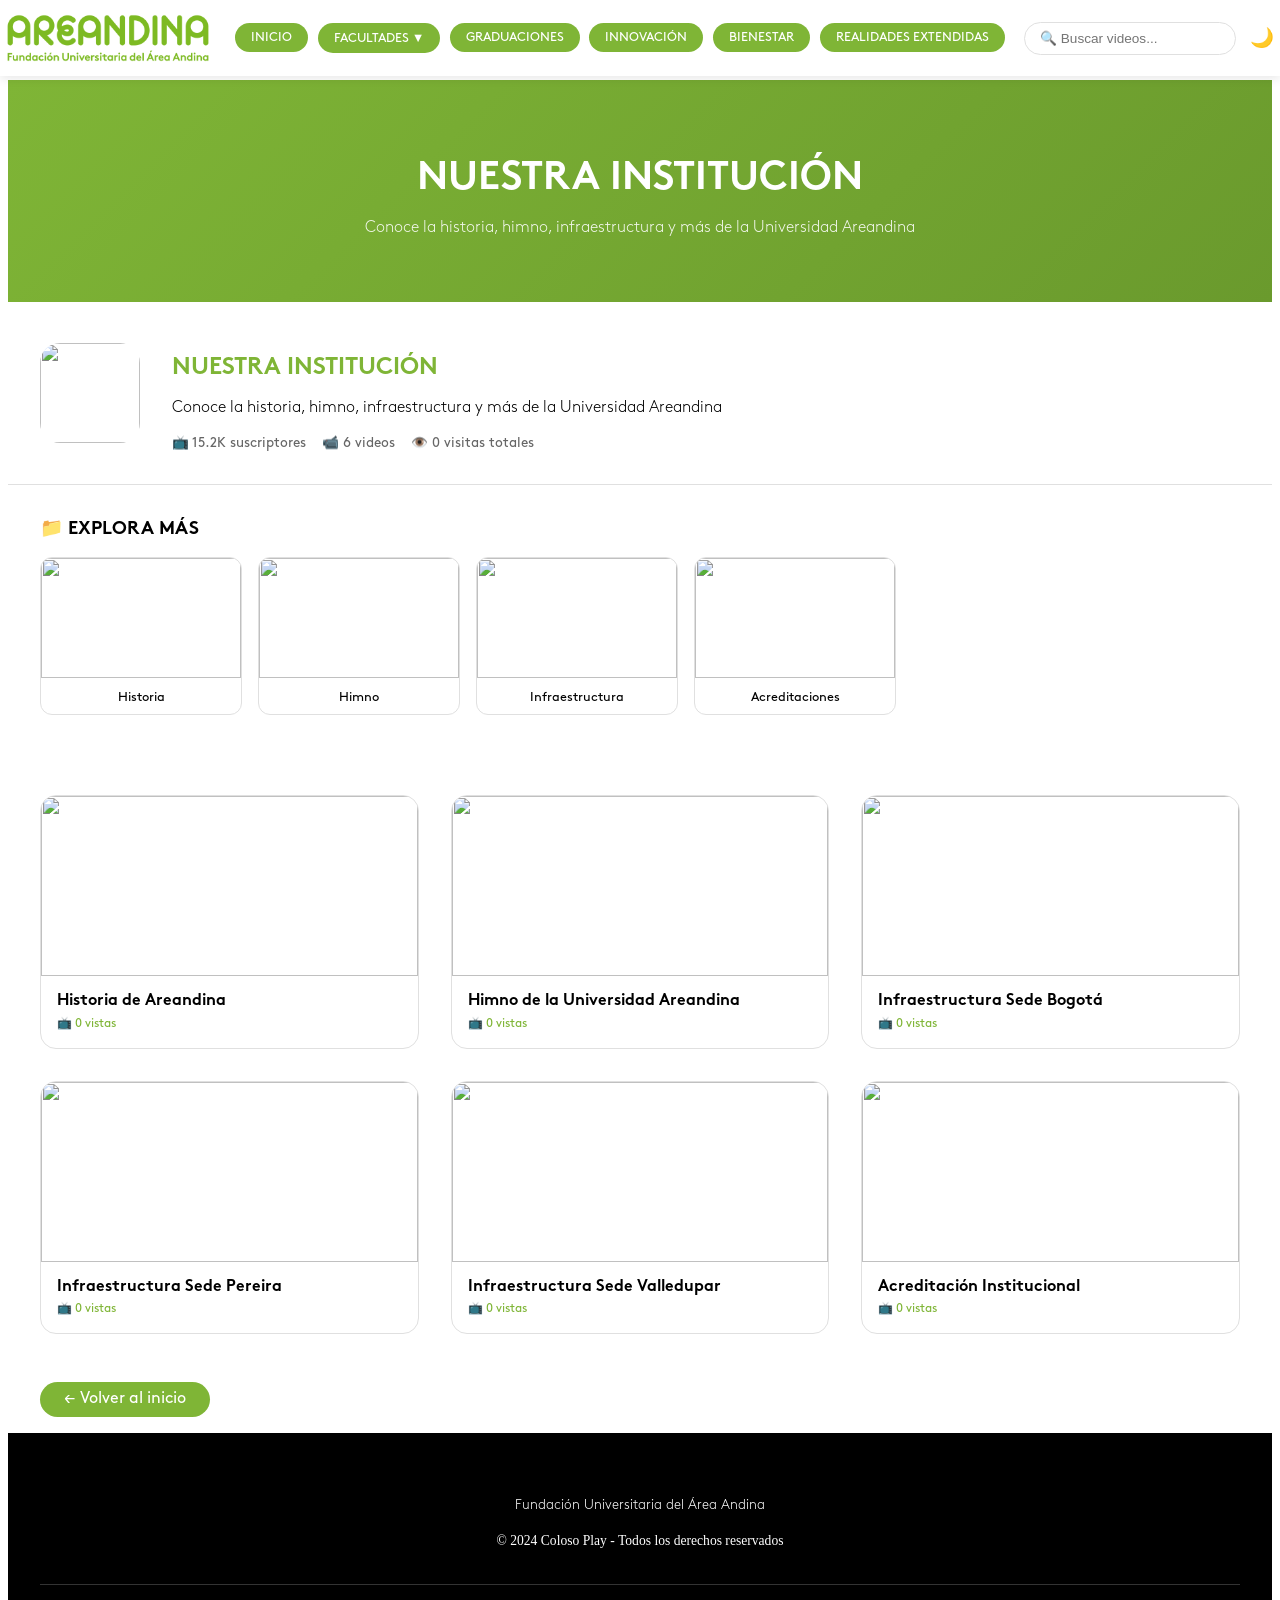
==== commit 5784bf42: "Actualizacion" ====
--- a/canal.html
+++ b/canal.html
@@ -154,9 +154,7 @@
     <header class="header">
         <div class="header-container">
             <div class="logo-area" id="logoLink" style="cursor: pointer;">
-                <div class="isotipo">A</div>
-                <div class="logotipo">COLOSO PLAY</div>
-                <div class="live-badge"><span>●</span> EN DIRECTO</div>
+                <img src="imagenes/Logo.png" alt="Areandina" class="logo-img">
             </div>
             <div class="nav-menu">
                 <div class="nav-item"><a class="nav-link" id="navInicio">INICIO</a></div>
--- a/css/style.css
+++ b/css/style.css
@@ -1,3 +1,4 @@
+
 /* ===== FUENTES BROWN (OFICIAL) ===== */
 /* ===== FUENTES BROWN (OFICIAL) ===== */
 @font-face {
@@ -767,47 +768,69 @@
     color: #666;
 }
 
-/* Buscador */
+/* ===== BUSCADOR MEJORADO (claro y oscuro) ===== */
 .search-wrapper {
     position: relative;
 }
 
 .search-input-header {
-    padding: 6px 12px;
+    padding: 8px 15px;
     border-radius: 40px;
     border: 1px solid var(--gris-borde);
-    font-size: 0.8rem;
-    width: 150px;
-    transition: 0.3s;
+    font-size: 0.85rem;
+    width: 180px;
+    transition: all 0.3s ease;
+    outline: none;
+    background-color: white;
+    
 }
 
 .search-input-header:focus {
-    outline: none;
+    width: 220px;
     border-color: var(--verde-areandina);
-    width: 180px;
-}
-
+    
+}
+
+/* ===== MODO OSCURO - BUSCADOR ===== */
+body.dark-mode .search-input-header {
+    
+    color: white;
+}
+
+body.dark-mode .search-input-header::placeholder {
+    color: #aaa;
+}
+
+body.dark-mode .search-input-header:focus {
+    border-color: var(--verde-areandina);
+    
+    
+}
+
+/* Dropdown de resultados */
 .search-dropdown {
     position: absolute;
     top: 100%;
     right: 0;
-    width: 300px;
+    width: 320px;
     background: white;
-    border-radius: 12px;
-    box-shadow: 0 4px 20px rgba(0,0,0,0.15);
+    border-radius: 16px;
+    box-shadow: 0 8px 24px rgba(0, 0, 0, 0.15);
     display: none;
     max-height: 400px;
     overflow-y: auto;
     z-index: 1000;
+    margin-top: 8px;
 }
 
 .search-dropdown-item {
     display: flex;
     align-items: center;
-    gap: 10px;
-    padding: 10px;
+    gap: 12px;
+    padding: 12px;
     cursor: pointer;
     border-bottom: 1px solid var(--gris-borde);
+    transition: background 0.2s ease;
 }
 
 .search-dropdown-item:hover {
@@ -821,119 +844,195 @@
     border-radius: 8px;
 }
 
-/* Radio Mini Player */
+/* Modo oscuro - dropdown */
+body.dark-mode .search-dropdown {
+    background: #1e1e2a;
+    box-shadow: 0 8px 24px rgba(0, 0, 0, 0.4);
+}
+
+body.dark-mode .search-dropdown-item {
+    border-bottom-color: #333;
+}
+
+body.dark-mode .search-dropdown-item:hover {
+    background: #2a2a2a;
+}
+
+body.dark-mode .search-dropdown-item div {
+    color: white;
+}
+
+/* ===== REPRODUCTOR DE RADIO ESTILO MODERNO ===== */
 .radio-mini-player {
     position: fixed;
+    bottom: 20px;
     left: 20px;
-    bottom: 20px;
-    width: 260px;
-    background: rgba(0, 0, 0, 0.9);
-    backdrop-filter: blur(10px);
+    z-index: 1000;
+}
+
+.radio-modern-container {
+    background: rgba(0, 0, 0, 0.85);
+    backdrop-filter: blur(12px);
     border-radius: 16px;
-    padding: 10px 15px;
-    z-index: 1000;
-    border: 1px solid rgba(127, 181, 54, 0.4);
-    box-shadow: 0 4px 15px rgba(0, 0, 0, 0.3);
-}
-
-.radio-mini-header {
+    padding: 12px 20px;
+    display: flex;
+    align-items: center;
+    gap: 1.5rem;
+    border: 1px solid rgba(255, 255, 255, 0.1);
+    box-shadow: 0 8px 20px rgba(0, 0, 0, 0.3);
+    transition: all 0.3s ease;
+}
+
+.radio-modern-container:hover {
+    transform: translateY(-2px);
+    border-color: rgba(127, 181, 54, 0.4);
+}
+
+/* Sección "TOCANDO AHORA" */
+.radio-now-playing {
+    min-width: 150px;
+}
+
+.radio-label {
+    font-size: 0.6rem;
+    font-weight: 600;
+    color: #7fb536;
+    letter-spacing: 1px;
+    text-transform: uppercase;
+}
+
+.radio-song-name {
+    font-size: 0.85rem;
+    font-weight: 500;
+    color: white;
+    margin: 4px 0 0 0;
+    white-space: nowrap;
+}
+
+/* Visualizador de ondas */
+.radio-visualizer {
+    display: flex;
+    align-items: center;
+    gap: 3px;
+    height: 30px;
+}
+
+.radio-wave-bar {
+    width: 3px;
+    background: #7fb536;
+    border-radius: 2px;
+    animation: waveRadio 0.8s ease-in-out infinite;
+}
+
+.radio-wave-bar:nth-child(1) { height: 10px; animation-delay: 0s; }
+.radio-wave-bar:nth-child(2) { height: 18px; animation-delay: 0.1s; }
+.radio-wave-bar:nth-child(3) { height: 25px; animation-delay: 0.2s; }
+.radio-wave-bar:nth-child(4) { height: 18px; animation-delay: 0.3s; }
+.radio-wave-bar:nth-child(5) { height: 10px; animation-delay: 0.4s; }
+.radio-wave-bar:nth-child(6) { height: 25px; animation-delay: 0.5s; }
+
+@keyframes waveRadio {
+    0%, 100% { transform: scaleY(1); }
+    50% { transform: scaleY(0.5); }
+}
+
+/* Controles */
+.radio-controls-group {
     display: flex;
     align-items: center;
     gap: 8px;
-    margin-bottom: 5px;
-}
-
-.radio-mini-live {
-    background: #ff0000;
-    width: 8px;
-    height: 8px;
+}
+
+.radio-volumen-btn {
+    background: rgba(255, 255, 255, 0.1);
+    border: none;
+    color: white;
+    font-size: 0.8rem;
+    cursor: pointer;
+    padding: 6px;
     border-radius: 50%;
-    animation: pulse 1.5s infinite;
-}
-
-.radio-mini-title {
-    font-size: 0.7rem;
-    color: white;
-}
-
-.radio-mini-info {
-    margin-bottom: 8px;
-}
-
-.radio-mini-wave {
+    width: 28px;
+    height: 28px;
     display: flex;
     align-items: center;
-    gap: 3px;
-    margin-bottom: 3px;
-}
-
-.radio-mini-wave span {
-    width: 3px;
-    background: #7fb536;
-    animation: miniWave 0.8s ease-in-out infinite;
-}
-
-.radio-mini-wave span:nth-child(1) { height: 6px; animation-delay: 0s; }
-.radio-mini-wave span:nth-child(2) { height: 12px; animation-delay: 0.2s; }
-.radio-mini-wave span:nth-child(3) { height: 8px; animation-delay: 0.4s; }
-
-@keyframes miniWave {
-    0%, 100% { transform: scaleY(1); }
-    50% { transform: scaleY(0.5); }
-}
-
-.radio-mini-song {
-    font-size: 0.7rem;
-    color: #ccc;
-}
-
-.radio-mini-controls {
-    display: flex;
-    align-items: center;
-    justify-content: space-between;
-}
-
-.radio-mini-volume {
-    display: flex;
-    align-items: center;
-    gap: 5px;
-}
-
-.radio-mini-volume-btn {
-    background: none;
-    border: none;
-    color: white;
-    cursor: pointer;
-}
-
-.volume-slider {
-    width: 60px;
+    justify-content: center;
+    transition: all 0.2s ease;
+}
+
+.radio-volumen-btn:hover {
+    background: var(--verde-areandina);
+}
+
+.radio-slider {
+    width: 70px;
     height: 3px;
     -webkit-appearance: none;
-    background: #333;
+    background: rgba(255, 255, 255, 0.3);
     border-radius: 5px;
 }
 
-.volume-slider::-webkit-slider-thumb {
+.radio-slider::-webkit-slider-thumb {
     -webkit-appearance: none;
-    width: 8px;
-    height: 8px;
+    width: 10px;
+    height: 10px;
     border-radius: 50%;
     background: #7fb536;
     cursor: pointer;
 }
 
-.radio-mini-btn {
-    background: #7fb536;
+.radio-play-btn {
+    background: var(--verde-areandina);
     border: none;
     color: white;
-    width: 28px;
-    height: 28px;
+    width: 34px;
+    height: 34px;
     border-radius: 50%;
     cursor: pointer;
     display: flex;
     align-items: center;
     justify-content: center;
+    font-size: 0.9rem;
+    transition: all 0.2s ease;
+}
+
+.radio-play-btn:hover {
+    background: var(--naranja-areandina);
+    transform: scale(1.05);
+}
+
+/* Modo oscuro (claro) */
+body.dark-mode .radio-modern-container {
+    background: rgba(0, 0, 0, 0.9);
+}
+
+/* Responsive */
+@media (max-width: 768px) {
+    .radio-mini-player {
+        left: 10px;
+        bottom: 10px;
+    }
+    
+    .radio-modern-container {
+        padding: 8px 12px;
+        gap: 0.8rem;
+    }
+    
+    .radio-now-playing {
+        min-width: 100px;
+    }
+    
+    .radio-song-name {
+        font-size: 0.7rem;
+    }
+    
+    .radio-slider {
+        width: 50px;
+    }
+    
+    .radio-play-btn {
+        width: 30px;
+        height: 30px;
+    }
 }
 
 /* Botón de play centrado */
@@ -990,6 +1089,12 @@
 }
 
 /* Modo oscuro */
+/* ===== FONDO GRANULAR SOLO EN MODO OSCURO ===== */
+body.dark-mode {
+    background-color: #0a0a0a;
+    background-image: radial-gradient(rgba(255, 255, 255, 0.03) 1px, transparent 1px);
+    background-size: 40px 40px;
+}
 body.dark-mode {
     background-color: #0a0a0a;
     color: #ffffff;
@@ -1292,9 +1397,9 @@
 }
 /* Logo del header */
 .logo-img {
-    height: 90px;
+    height: 60px;
     width: auto;
-    max-height: 90px;
+    max-height: 60px;
     object-fit: contain;
 }
 
@@ -1303,3 +1408,134 @@
         height: 55px;
     }
 }
+
+
+
+
+.section-title {
+    position: relative;
+    display: inline-block;
+}
+.section-title::after {
+    content: '';
+    position: absolute;
+    bottom: -8px;
+    left: 0;
+    width: 50px;
+    height: 2px;
+    background-color: #7fb536;
+    transition: width 0.3s;
+}
+.section-title:hover::after {
+    width: 100%;
+}
+
+.nav-link, .hero-btn, .search-btn {
+    transition: all 0.3s ease;
+    position: relative;
+    z-index: 1;
+}
+
+.nav-link:hover, .hero-btn:hover, .search-btn:hover {
+    box-shadow: 0 0 15px 0 var(--verde-areandina);
+    background-color: var(--verde-areandina);
+    transform: scale(1.02);
+
+    /*animacion de botones header */
+}
+.nav-link:hover, .hero-btn:hover, .search-btn:hover {
+    animation: rubberBand 0.6s ease;
+    box-shadow: 0 0 15px rgba(127, 181, 54, 0.6);
+}
+
+@keyframes rubberBand {
+    0% { transform: scale3d(1, 1, 1); }
+    30% { transform: scale3d(1.1, 0.9, 1); }
+    40% { transform: scale3d(0.95, 1.05, 1); }
+    50% { transform: scale3d(1.05, 0.95, 1); }
+    65% { transform: scale3d(0.98, 1.02, 1); }
+    100% { transform: scale3d(1, 1, 1); }
+}
+
+
+
+/* ===== BOTÓN DE PLAY CENTRADO EN LA IMAGEN ===== */
+.video-card,
+.video-card-inline,
+.video-canal-card {
+    position: relative;
+    cursor: pointer;
+}
+
+/* El botón se posiciona sobre la imagen, no sobre toda la tarjeta */
+.video-card::after,
+.video-card-inline::after,
+.video-canal-card::after {
+    content: '▶';
+    position: absolute;
+    top: 50%;
+    left: 50%;
+    transform: translate(-50%, -50%);
+    width: 48px;
+    height: 48px;
+    background: rgba(0, 0, 0, 0.7);
+    border-radius: 50%;
+    display: flex;
+    align-items: center;
+    justify-content: center;
+    font-size: 1.1rem;
+    color: white;
+    opacity: 0;
+    transition: all 0.2s ease;
+    z-index: 10;
+    font-family: Arial, sans-serif;
+    text-indent: 2px;
+    pointer-events: none;
+}
+
+/* Ajuste para que el botón se centre en la imagen, no en la tarjeta completa */
+.video-card .video-thumb,
+.video-card-inline .video-thumb,
+.video-canal-card .video-canal-thumb {
+    display: block;
+    width: 100%;
+}
+
+/* El botón sigue a la imagen */
+.video-card,
+.video-card-inline,
+.video-canal-card {
+    display: flex;
+    flex-direction: column;
+}
+
+.video-card::after,
+.video-card-inline::after,
+.video-canal-card::after {
+    top: calc(40% - 0px);
+}
+
+/* Hover */
+.video-card:hover::after,
+.video-card-inline:hover::after,
+.video-canal-card:hover::after {
+    opacity: 1;
+    transform: translate(-50%, -50%) scale(1.1);
+    background: #e6007e;
+}
+
+/* Modo oscuro */
+body.dark-mode .video-card::after,
+body.dark-mode .video-card-inline::after,
+body.dark-mode .video-canal-card::after {
+    background: rgba(0, 0, 0, 0.8);
+}
+
+body.dark-mode .video-card:hover::after,
+body.dark-mode .video-card-inline:hover::after,
+body.dark-mode .video-canal-card:hover::after {
+    background: #e6007e;
+}
+
+
+
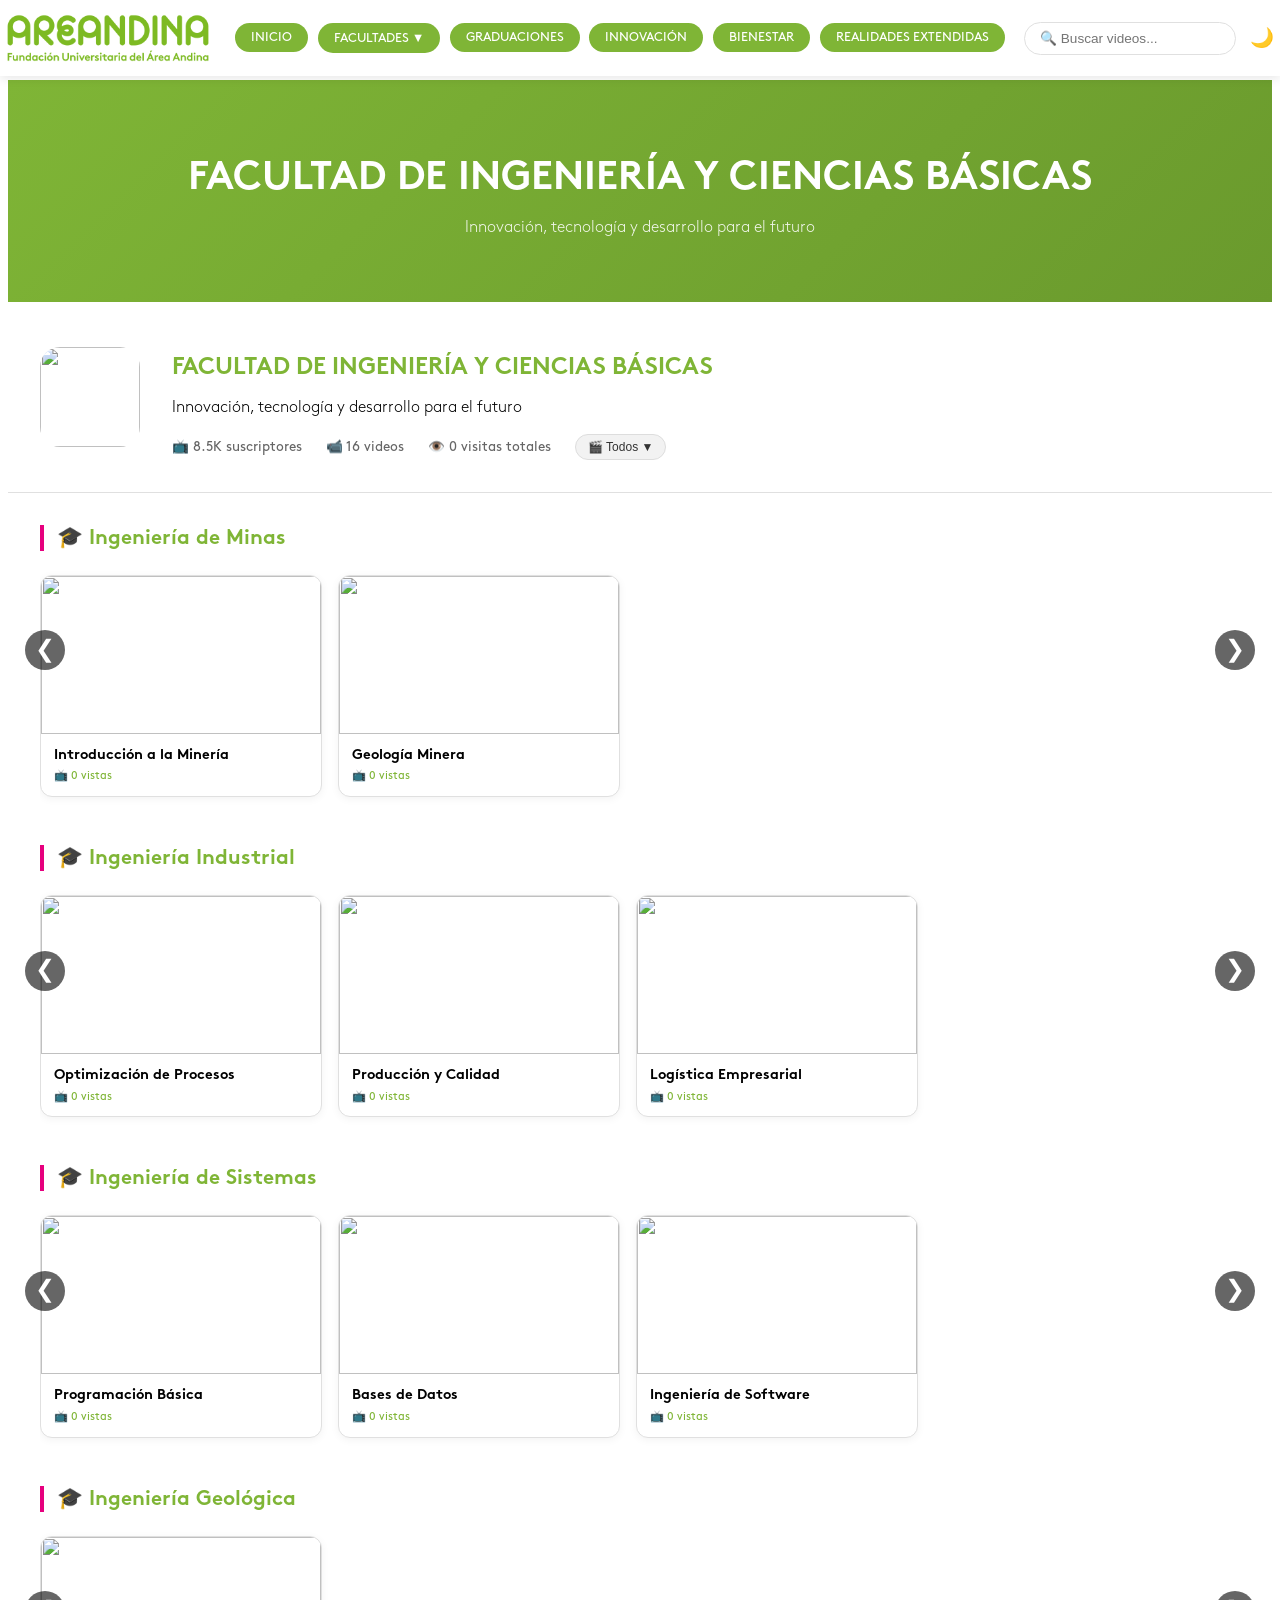
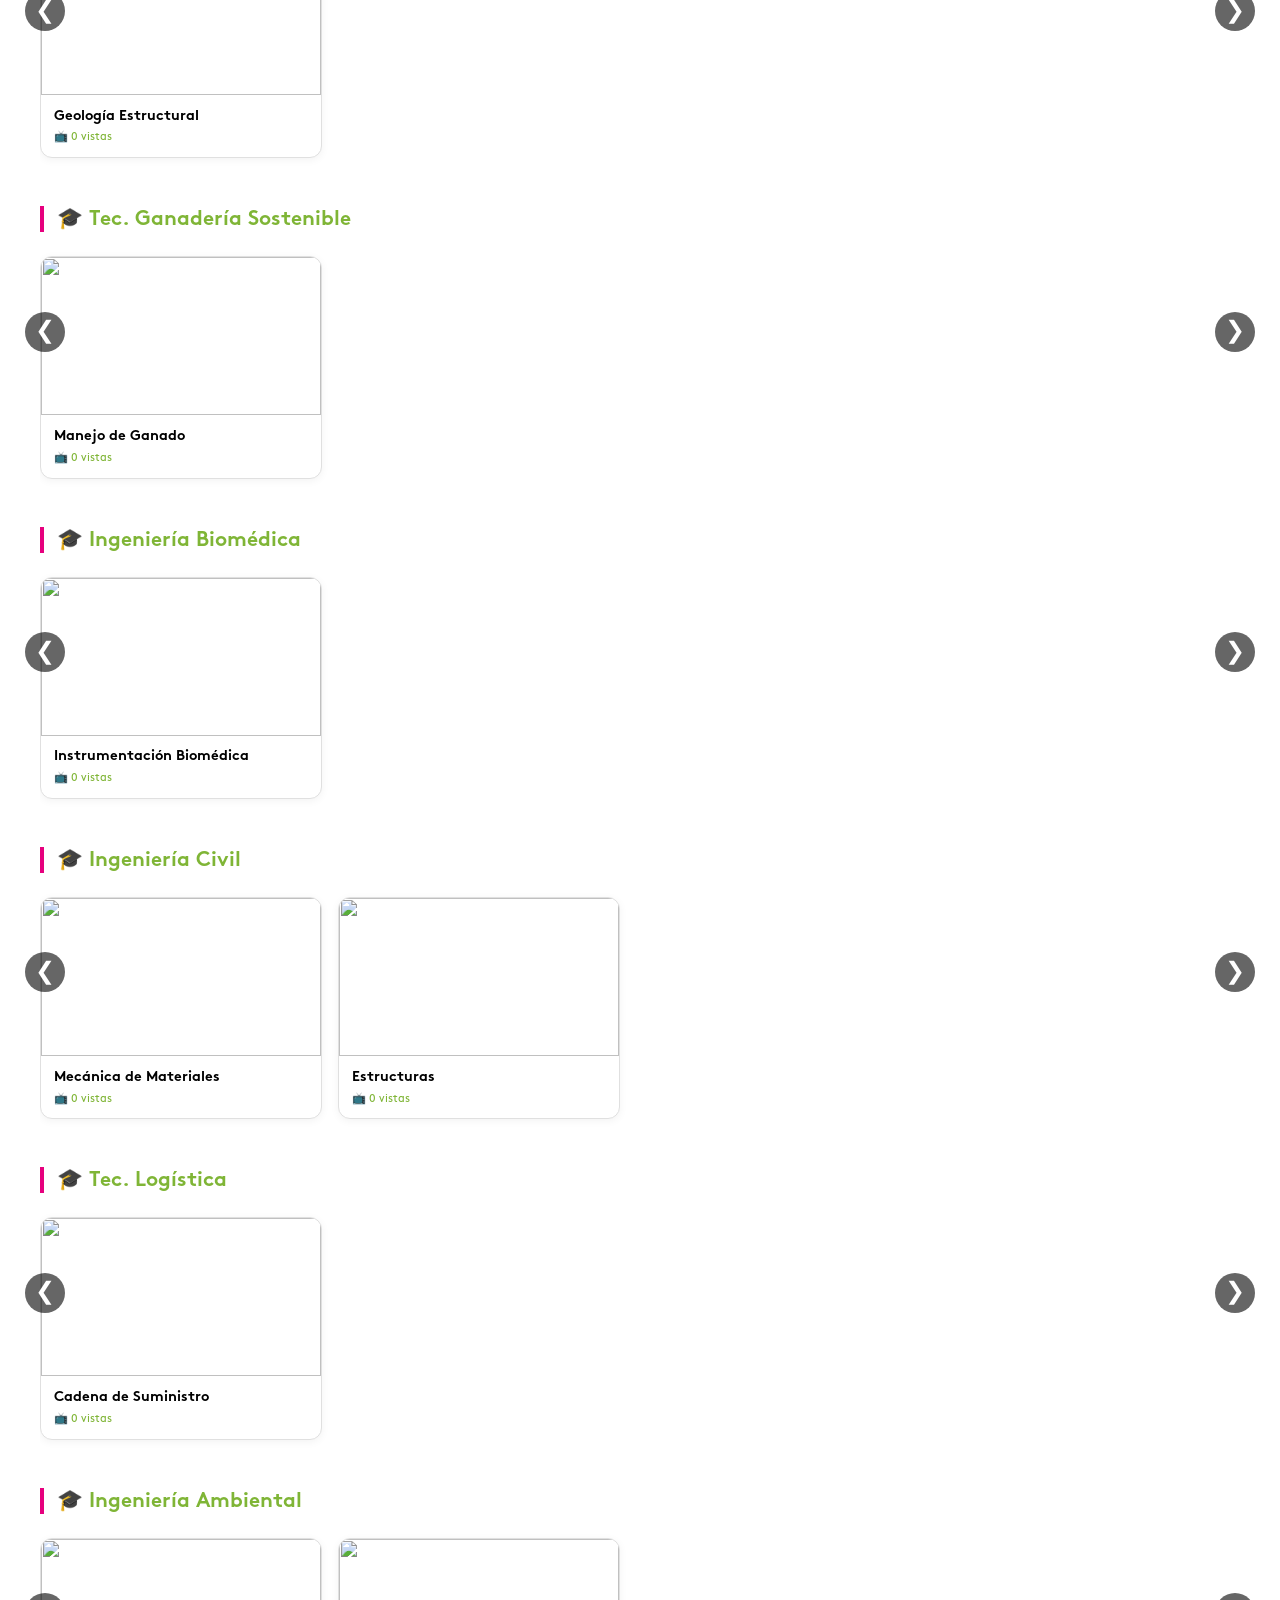
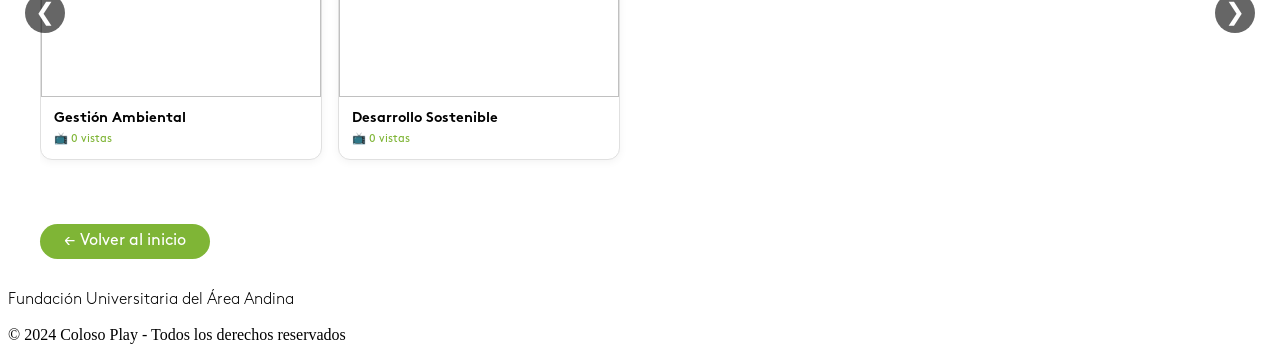
==== commit 1174b5d1: "Primer commit" ====
--- a/canal.html
+++ b/canal.html
@@ -23,11 +23,6 @@
             color: rgba(255,255,255,0.9);
             font-size: 1rem;
         }
-        .canal-banner {
-            width: 100%;
-            height: 200px;
-            object-fit: cover;
-        }
         .canal-info {
             max-width: 1400px;
             margin: 0 auto;
@@ -53,88 +48,177 @@
         }
         .canal-stats {
             display: flex;
-            gap: 1rem;
+            flex-wrap: wrap;
+            align-items: center;
+            gap: 1.5rem;
             margin-top: 0.5rem;
             color: #666;
             font-size: 0.85rem;
-            flex-wrap: wrap;
-        }
-        .videos-grid-canal {
-            display: grid;
-            grid-template-columns: repeat(auto-fill, minmax(300px, 1fr));
-            gap: 2rem;
-            padding: 2rem;
-            max-width: 1400px;
-            margin: 0 auto;
-        }
-        .video-canal-card {
-            background: var(--blanco);
+        }
+        
+        /* Filtro desplegable */
+        .filtro-dropdown-canal {
+            position: relative;
+            display: inline-block;
+        }
+        .filtro-dropdown-btn {
+            background: rgba(0, 0, 0, 0.05);
+            border: 1px solid #ddd;
+            padding: 5px 12px;
+            font-size: 0.75rem;
+            font-weight: 500;
+            color: #333;
+            border-radius: 30px;
+            cursor: pointer;
+            display: flex;
+            align-items: center;
+            gap: 6px;
+            transition: all 0.2s ease;
+        }
+        .filtro-dropdown-btn:hover {
+            background: rgba(127, 181, 54, 0.1);
+            border-color: #7fb536;
+        }
+        .filtro-dropdown-content {
+            position: absolute;
+            top: 100%;
+            right: 0;
+            background: white;
+            min-width: 160px;
             border-radius: 16px;
+            box-shadow: 0 8px 20px rgba(0, 0, 0, 0.15);
+            margin-top: 8px;
+            z-index: 100;
+            display: none;
             overflow: hidden;
+            border: 1px solid #e0e0e0;
+        }
+        .filtro-dropdown-content.show {
+            display: block;
+        }
+        .filtro-dropdown-option {
+            width: 100%;
+            padding: 8px 16px;
+            text-align: left;
+            background: transparent;
+            border: none;
+            font-size: 0.75rem;
+            color: #333;
             cursor: pointer;
-            transition: 0.3s;
-            border: 1px solid var(--gris-borde);
-        }
-        .video-canal-card:hover {
-            transform: translateY(-5px);
-            box-shadow: 0 10px 30px rgba(0,0,0,0.15);
-            border-color: var(--verde-areandina);
-        }
-        .video-canal-thumb {
-            width: 100%;
-            height: 180px;
-            object-fit: cover;
-        }
-        .video-canal-info {
-            padding: 1rem;
-        }
-        .video-canal-title {
-            font-weight: 600;
-            margin-bottom: 0.3rem;
-        }
-        .video-canal-meta {
-            font-size: 0.75rem;
-            color: var(--verde-areandina);
-        }
-        .seccion-mini-carrusel {
+            transition: background 0.2s;
+            display: flex;
+            align-items: center;
+            gap: 8px;
+        }
+        .filtro-dropdown-option:hover {
+            background: rgba(127, 181, 54, 0.1);
+        }
+        .filtro-dropdown-option.active {
+            background: #7fb536;
+            color: white;
+        }
+        
+        /* Carruseles Horizontales */
+        .carruseles-container {
             max-width: 1400px;
             margin: 2rem auto;
             padding: 0 2rem;
         }
-        .seccion-mini-carrusel h3 {
-            color: var(--negro-areandina);
+        .carrera-section {
+            margin-bottom: 2.5rem;
+        }
+        .carrera-title {
+            font-size: 1.3rem;
+            font-weight: 600;
+            color: var(--verde-areandina);
             margin-bottom: 1rem;
-        }
-        .mini-track {
+            padding-left: 0.8rem;
+            border-left: 4px solid var(--magenta-areandina);
+        }
+        .carousel-container {
+            position: relative;
+            margin: 1rem 0 2rem;
+        }
+        .carousel-track {
             display: flex;
             gap: 1rem;
             overflow-x: auto;
-            padding-bottom: 1rem;
-        }
-        .mini-card {
-            min-width: 200px;
-            background: var(--card-bg);
+            scroll-behavior: smooth;
+            padding: 0.5rem 0;
+            scrollbar-width: thin;
+        }
+        .carousel-track::-webkit-scrollbar {
+            height: 6px;
+        }
+        .carousel-track::-webkit-scrollbar-track {
+            background: var(--gris-claro);
+            border-radius: 10px;
+        }
+        .carousel-track::-webkit-scrollbar-thumb {
+            background: var(--verde-areandina);
+            border-radius: 10px;
+        }
+        .video-card {
+            min-width: 280px;
+            background: var(--blanco);
             border-radius: 12px;
             overflow: hidden;
             cursor: pointer;
             transition: 0.3s;
             border: 1px solid var(--gris-borde);
-        }
-        .mini-card:hover {
-            transform: scale(1.02);
+            box-shadow: 0 2px 8px rgba(0,0,0,0.05);
+        }
+        .video-card:hover {
+            transform: scale(1.05);
+            box-shadow: 0 10px 30px rgba(0,0,0,0.2);
             border-color: var(--verde-areandina);
         }
-        .mini-thumb {
+        .video-thumb {
             width: 100%;
-            height: 120px;
+            height: 158px;
             object-fit: cover;
         }
-        .mini-info {
-            padding: 0.5rem;
-            text-align: center;
-            font-size: 0.8rem;
-            font-weight: 500;
-        }
+        .video-info {
+            padding: 0.8rem;
+        }
+        .video-title {
+            font-weight: 600;
+            font-size: 0.9rem;
+            margin-bottom: 0.3rem;
+            color: var(--negro-areandina);
+        }
+        .video-meta {
+            font-size: 0.7rem;
+            color: var(--verde-areandina);
+        }
+        .carousel-btn {
+            position: absolute;
+            top: 35%;
+            transform: translateY(-50%);
+            background: rgba(0,0,0,0.6);
+            border: none;
+            color: white;
+            font-size: 1.5rem;
+            width: 40px;
+            height: 40px;
+            border-radius: 50%;
+            cursor: pointer;
+            z-index: 10;
+            transition: 0.3s;
+            display: flex;
+            align-items: center;
+            justify-content: center;
+        }
+        .carousel-btn:hover {
+            background: var(--naranja-areandina);
+        }
+        .carousel-btn.left {
+            left: -15px;
+        }
+        .carousel-btn.right {
+            right: -15px;
+        }
+        
         .volver-btn {
             display: inline-block;
             margin: 1rem 2rem;
@@ -147,6 +231,48 @@
         }
         .volver-btn:hover {
             background: var(--naranja-areandina);
+        }
+        .sin-resultados {
+            text-align: center;
+            padding: 3rem;
+            color: #666;
+        }
+        
+        /* Modo oscuro */
+        body.dark-mode .filtro-dropdown-btn {
+            border-color: #444;
+            color: #ddd;
+            background: rgba(255,255,255,0.1);
+        }
+        body.dark-mode .filtro-dropdown-content {
+            background: #1e1e2a;
+            border-color: #333;
+        }
+        body.dark-mode .filtro-dropdown-option {
+            color: #ddd;
+        }
+        body.dark-mode .filtro-dropdown-option:hover {
+            background: rgba(127, 181, 54, 0.2);
+        }
+        body.dark-mode .filtro-dropdown-option.active {
+            background: #7fb536;
+            color: white;
+        }
+        
+        @media (max-width: 768px) {
+            .carruseles-container {
+                padding: 0 1rem;
+            }
+            .carousel-btn.left {
+                left: 0;
+            }
+            .carousel-btn.right {
+                right: 0;
+            }
+            .canal-stats {
+                flex-wrap: wrap;
+                gap: 0.8rem;
+            }
         }
     </style>
 </head>
@@ -161,11 +287,13 @@
                 <div class="nav-item">
                     <a class="nav-link" id="navFacultades">FACULTADES ▼</a>
                     <div class="dropdown-content" id="dropdownFacultades">
+                        <a href="#" data-id="administrativas">Ciencias Administrativas, Económicas y Financieras</a>
+                        <a href="#" data-id="salud">Ciencias de la Salud y del Deporte</a>
+                        <a href="#" data-id="diseno">Diseño, Comunicación y Bellas Artes</a>
+                        <a href="#" data-id="derecho">Derecho</a>
+                        <a href="#" data-id="educacion">Educación</a>
+                        <a href="#" data-id="sociales">Ciencias Sociales y Humanas</a>
                         <a href="#" data-id="ingenieria">Ingeniería y Ciencias Básicas</a>
-                        <a href="#" data-id="derecho">Derecho y Ciencias Políticas</a>
-                        <a href="#" data-id="economicas">Ciencias Económicas, Administrativas y Contables</a>
-                        <a href="#" data-id="comunicacion">Ciencias de la Comunicación</a>
-                        <a href="#" data-id="psicologia">Psicología</a>
                     </div>
                 </div>
                 <div class="nav-item"><a class="nav-link" id="navGraduaciones">GRADUACIONES</a></div>
@@ -184,15 +312,15 @@
     </header>
 
     <div class="canal-header" id="canalHeader">
-        <h1 id="canalNombre">NUESTRA INSTITUCIÓN</h1>
-        <p id="canalDescripcion">Conoce la historia, himno, infraestructura y más de la Universidad Areandina</p>
+        <h1 id="canalNombre">FACULTAD DE INGENIERÍA Y CIENCIAS BÁSICAS</h1>
+        <p id="canalDescripcion">Innovación, tecnología y desarrollo para el futuro</p>
     </div>
 
     <div class="canal-info" id="canalInfo"></div>
 
-    <div class="seccion-mini-carrusel" id="miniCarruseles"></div>
-
-    <div class="videos-grid-canal" id="videosGrid"></div>
+    <div class="carruseles-container" id="carruselesContainer">
+        <!-- Aquí se generarán los carruseles por carrera -->
+    </div>
 
     <a href="index.html" class="volver-btn">← Volver al inicio</a>
 
@@ -215,7 +343,7 @@
     </div>
 
     <script>
-        // ========== REPRODUCTOR CON CONTADOR DE VISITAS ==========
+        // Reproductor
         function reproducirVideo(url, titulo) {
             registrarVisita(titulo);
             const modal = document.getElementById('videoModal');
@@ -235,33 +363,25 @@
             if (iframe.requestFullscreen) iframe.requestFullscreen();
         };
 
-        // ========== CONTADOR DE VISITAS ==========
+        // Contador de vistas
         function registrarVisita(tituloVideo) {
             let visitasGuardadas = localStorage.getItem('visitasVideo');
             let visitasMap = {};
-            
             if (visitasGuardadas) {
-                try {
-                    visitasMap = JSON.parse(visitasGuardadas);
-                } catch(e) {}
-            }
-            
+                try { visitasMap = JSON.parse(visitasGuardadas); } catch(e) {}
+            }
             const nuevaCantidad = (visitasMap[tituloVideo] || 0) + 1;
             visitasMap[tituloVideo] = nuevaCantidad;
             localStorage.setItem('visitasVideo', JSON.stringify(visitasMap));
             
             const visitasTexto = nuevaCantidad >= 1000 ? (nuevaCantidad/1000).toFixed(1) + 'k' : nuevaCantidad;
-            
-            document.querySelectorAll('.video-canal-card').forEach(tarjeta => {
-                const tituloElem = tarjeta.querySelector('.video-canal-title');
+            document.querySelectorAll('.video-card').forEach(tarjeta => {
+                const tituloElem = tarjeta.querySelector('.video-title');
                 if (tituloElem && tituloElem.innerText === tituloVideo) {
-                    const metaElem = tarjeta.querySelector('.video-canal-meta');
-                    if (metaElem) {
-                        metaElem.innerHTML = `📺 ${visitasTexto} vistas`;
-                    }
+                    const metaElem = tarjeta.querySelector('.video-meta');
+                    if (metaElem) metaElem.innerHTML = `📺 ${visitasTexto} vistas`;
                 }
             });
-            
             actualizarTotalVideos();
             actualizarVistasTotalesCanal();
         }
@@ -274,227 +394,456 @@
         function actualizarTodasLasVistas() {
             const visitasGuardadas = localStorage.getItem('visitasVideo');
             if (!visitasGuardadas) return;
-            
             try {
                 const visitasMap = JSON.parse(visitasGuardadas);
-                
-                document.querySelectorAll('.video-canal-card').forEach(tarjeta => {
-                    const tituloElem = tarjeta.querySelector('.video-canal-title');
+                document.querySelectorAll('.video-card').forEach(tarjeta => {
+                    const tituloElem = tarjeta.querySelector('.video-title');
                     if (tituloElem) {
                         const titulo = tituloElem.innerText;
                         const visitas = visitasMap[titulo] || 0;
                         const visitasTexto = visitas >= 1000 ? (visitas/1000).toFixed(1) + 'k' : visitas;
-                        
-                        const metaElem = tarjeta.querySelector('.video-canal-meta');
-                        if (metaElem) {
-                            metaElem.innerHTML = `📺 ${visitasTexto} vistas`;
-                        }
+                        const metaElem = tarjeta.querySelector('.video-meta');
+                        if (metaElem) metaElem.innerHTML = `📺 ${visitasTexto} vistas`;
                     }
                 });
             } catch(e) {}
         }
 
         function actualizarTotalVideos() {
-            const totalVideos = document.querySelectorAll('.video-canal-card').length;
+            const totalVideos = document.querySelectorAll('.video-card').length;
             const totalVideosSpan = document.getElementById('totalVideos');
-            if (totalVideosSpan) {
-                totalVideosSpan.innerText = totalVideos;
-            }
+            if (totalVideosSpan) totalVideosSpan.innerText = totalVideos;
         }
 
         function actualizarVistasTotalesCanal() {
             const visitas = JSON.parse(localStorage.getItem('visitasVideo') || '{}');
             let total = 0;
-            if (canalData && canalData.videos) {
-                canalData.videos.forEach(video => {
-                    total += visitas[video.titulo] || 0;
+            if (canalData && canalData.carreras) {
+                canalData.carreras.forEach(carrera => {
+                    carrera.videos.forEach(video => {
+                        total += visitas[video.titulo] || 0;
+                    });
                 });
             }
             const totalVistasSpan = document.getElementById('totalVistasCanal');
-            if (totalVistasSpan) {
-                totalVistasSpan.innerText = total;
-            }
-        }
-
-        // ========== DATOS DE LOS CANALES ==========
+            if (totalVistasSpan) totalVistasSpan.innerText = total;
+        }
+
+        // Categorias para el filtro
+        const CATEGORIAS = [
+            { id: 'todos', nombre: 'Todos', icono: '🎬' },
+            { id: 'ceremonia', nombre: 'Ceremonias', icono: '🎓' },
+            { id: 'podcast', nombre: 'Podcasts', icono: '🎙️' },
+            { id: 'webinar', nombre: 'Webinars', icono: '💻' },
+            { id: 'charla', nombre: 'Charlas', icono: '🎤' },
+        ];
+
+        let filtroActivo = 'todos';
+
+        // Datos de facultades con carreras
         const urlParams = new URLSearchParams(window.location.search);
-        const tipo = urlParams.get('tipo') || 'institucion';
-        const id = urlParams.get('id') || '';
+        const tipo = urlParams.get('tipo') || 'facultad';
+        const id = urlParams.get('id') || 'ingenieria';
 
         const canalesData = {
             institucion: {
                 nombre: "NUESTRA INSTITUCIÓN",
-                descripcion: "Conoce la historia, himno, infraestructura y más de la Universidad Areandina",
-                banner: "https://images.unsplash.com/photo-1523050854058-8df90110c9f1?w=1920&h=300&fit=crop",
+                descripcion: "Conoce la historia, himno, infraestructura y más",
                 logo: "https://images.unsplash.com/photo-1524178232363-1fb2b075b655?w=200&h=200&fit=crop",
                 suscriptores: "15.2K",
-                videos: [
-                    { titulo: "Historia de Areandina", thumb: "https://images.unsplash.com/photo-1523050854058-8df90110c9f1?w=400&h=200&fit=crop", url: "https://www.youtube.com/embed/dQw4w9WgXcQ", vistas: 0 },
-                    { titulo: "Himno de la Universidad Areandina", thumb: "https://images.unsplash.com/photo-1516321318423-f06f85e504b3?w=400&h=200&fit=crop", url: "https://www.youtube.com/embed/dQw4w9WgXcQ", vistas: 0 },
-                    { titulo: "Infraestructura Sede Bogotá", thumb: "https://images.unsplash.com/photo-1541339907198-e08756dedf3f?w=400&h=200&fit=crop", url: "https://www.youtube.com/embed/dQw4w9WgXcQ", vistas: 0 },
-                    { titulo: "Infraestructura Sede Pereira", thumb: "https://images.unsplash.com/photo-1524178232363-1fb2b075b655?w=400&h=200&fit=crop", url: "https://www.youtube.com/embed/dQw4w9WgXcQ", vistas: 0 },
-                    { titulo: "Infraestructura Sede Valledupar", thumb: "https://images.unsplash.com/photo-1541339907198-e08756dedf3f?w=400&h=200&fit=crop", url: "https://www.youtube.com/embed/dQw4w9WgXcQ", vistas: 0 },
-                    { titulo: "Acreditación Institucional", thumb: "https://images.unsplash.com/photo-1516321318423-f06f85e504b3?w=400&h=200&fit=crop", url: "https://www.youtube.com/embed/dQw4w9WgXcQ", vistas: 0 }
-                ],
-                miniCanales: [
-                    { nombre: "Historia", thumb: "https://images.unsplash.com/photo-1523050854058-8df90110c9f1?w=200&h=120&fit=crop", tipo: "historia" },
-                    { nombre: "Himno", thumb: "https://images.unsplash.com/photo-1516321318423-f06f85e504b3?w=200&h=120&fit=crop", tipo: "himno" },
-                    { nombre: "Infraestructura", thumb: "https://images.unsplash.com/photo-1541339907198-e08756dedf3f?w=200&h=120&fit=crop", tipo: "infraestructura" },
-                    { nombre: "Acreditaciones", thumb: "https://images.unsplash.com/photo-1524178232363-1fb2b075b655?w=200&h=120&fit=crop", tipo: "acreditaciones" }
+                carreras: [
+                    { nombre: "Historia", videos: [
+                        { titulo: "Historia de Areandina", thumb: "https://images.unsplash.com/photo-1523050854058-8df90110c9f1?w=400&h=200&fit=crop", url: "https://www.youtube.com/embed/dQw4w9WgXcQ", vistas: 0 },
+                        { titulo: "Fundación de la Universidad", thumb: "https://images.unsplash.com/photo-1524178232363-1fb2b075b655?w=400&h=200&fit=crop", url: "https://www.youtube.com/embed/dQw4w9WgXcQ", vistas: 0 }
+                    ]},
+                    { nombre: "Himno", videos: [
+                        { titulo: "Himno de Areandina", thumb: "https://images.unsplash.com/photo-1516321318423-f06f85e504b3?w=400&h=200&fit=crop", url: "https://www.youtube.com/embed/dQw4w9WgXcQ", vistas: 0 }
+                    ]},
+                    { nombre: "Infraestructura", videos: [
+                        { titulo: "Sede Bogotá", thumb: "https://images.unsplash.com/photo-1541339907198-e08756dedf3f?w=400&h=200&fit=crop", url: "https://www.youtube.com/embed/dQw4w9WgXcQ", vistas: 0 },
+                        { titulo: "Sede Pereira", thumb: "https://images.unsplash.com/photo-1524178232363-1fb2b075b655?w=400&h=200&fit=crop", url: "https://www.youtube.com/embed/dQw4w9WgXcQ", vistas: 0 },
+                        { titulo: "Sede Valledupar", thumb: "https://images.unsplash.com/photo-1541339907198-e08756dedf3f?w=400&h=200&fit=crop", url: "https://www.youtube.com/embed/dQw4w9WgXcQ", vistas: 0 }
+                    ]},
+                    { nombre: "Acreditaciones", videos: [
+                        { titulo: "Acreditación Institucional", thumb: "https://images.unsplash.com/photo-1516321318423-f06f85e504b3?w=400&h=200&fit=crop", url: "https://www.youtube.com/embed/dQw4w9WgXcQ", vistas: 0 }
+                    ]}
+                ]
+            },
+            administrativas: {
+                nombre: "FACULTAD DE CIENCIAS ADMINISTRATIVAS, ECONÓMICAS Y FINANCIERAS",
+                descripcion: "Formando líderes empresariales y financieros",
+                logo: "https://images.unsplash.com/photo-1554224155-6726b3ff858f?w=200&h=200&fit=crop",
+                suscriptores: "4.8K",
+                carreras: [
+                    { nombre: "Administración de Empresas", videos: [
+                        { titulo: "Introducción a la Administración", thumb: "https://images.unsplash.com/photo-1554224155-6726b3ff858f?w=400&h=200&fit=crop", url: "https://www.youtube.com/embed/dQw4w9WgXcQ", vistas: 0 },
+                        { titulo: "Gestión Empresarial", thumb: "https://images.unsplash.com/photo-1553877522-43269d4ea984?w=400&h=200&fit=crop", url: "https://www.youtube.com/embed/dQw4w9WgXcQ", vistas: 0 }
+                    ]},
+                    { nombre: "Negocios Internacionales", videos: [
+                        { titulo: "Comercio Internacional", thumb: "https://images.unsplash.com/photo-1523240795612-9a054b0db644?w=400&h=200&fit=crop", url: "https://www.youtube.com/embed/dQw4w9WgXcQ", vistas: 0 },
+                        { titulo: "Logística Global", thumb: "https://images.unsplash.com/photo-1559027615-9e8bdb4c2d6f?w=400&h=200&fit=crop", url: "https://www.youtube.com/embed/dQw4w9WgXcQ", vistas: 0 }
+                    ]},
+                    { nombre: "Mercadeo y Publicidad", videos: [
+                        { titulo: "Estrategias de Marketing", thumb: "https://images.unsplash.com/photo-1554224155-6726b3ff858f?w=400&h=200&fit=crop", url: "https://www.youtube.com/embed/dQw4w9WgXcQ", vistas: 0 },
+                        { titulo: "Publicidad Digital", thumb: "https://images.unsplash.com/photo-1563986768609-322da13575f3?w=400&h=200&fit=crop", url: "https://www.youtube.com/embed/dQw4w9WgXcQ", vistas: 0 }
+                    ]},
+                    { nombre: "Contaduría Pública", videos: [
+                        { titulo: "Principios de Contabilidad", thumb: "https://images.unsplash.com/photo-1554224155-6726b3ff858f?w=400&h=200&fit=crop", url: "https://www.youtube.com/embed/dQw4w9WgXcQ", vistas: 0 },
+                        { titulo: "Auditoría Financiera", thumb: "https://images.unsplash.com/photo-1554224155-6726b3ff858f?w=400&h=200&fit=crop", url: "https://www.youtube.com/embed/dQw4w9WgXcQ", vistas: 0 }
+                    ]},
+                    { nombre: "Administración Pública", videos: [
+                        { titulo: "Gestión Pública", thumb: "https://images.unsplash.com/photo-1554224155-6726b3ff858f?w=400&h=200&fit=crop", url: "https://www.youtube.com/embed/dQw4w9WgXcQ", vistas: 0 }
+                    ]},
+                    { nombre: "Marketing de Negocios - Virtual", videos: [
+                        { titulo: "Marketing Digital Avanzado", thumb: "https://images.unsplash.com/photo-1563986768609-322da13575f3?w=400&h=200&fit=crop", url: "https://www.youtube.com/embed/dQw4w9WgXcQ", vistas: 0 }
+                    ]},
+                    { nombre: "Finanzas y Negocios Internacionales", videos: [
+                        { titulo: "Finanzas Corporativas", thumb: "https://images.unsplash.com/photo-1554224155-6726b3ff858f?w=400&h=200&fit=crop", url: "https://www.youtube.com/embed/dQw4w9WgXcQ", vistas: 0 }
+                    ]},
+                    { nombre: "Economía - Virtual", videos: [
+                        { titulo: "Microeconomía", thumb: "https://images.unsplash.com/photo-1554224155-6726b3ff858f?w=400&h=200&fit=crop", url: "https://www.youtube.com/embed/dQw4w9WgXcQ", vistas: 0 },
+                        { titulo: "Macroeconomía", thumb: "https://images.unsplash.com/photo-1554224155-6726b3ff858f?w=400&h=200&fit=crop", url: "https://www.youtube.com/embed/dQw4w9WgXcQ", vistas: 0 }
+                    ]},
+                    { nombre: "Tec. Gestión del Talento Humano", videos: [
+                        { titulo: "Gestión del Talento", thumb: "https://images.unsplash.com/photo-1521737852567-6949f3f9f2b5?w=400&h=200&fit=crop", url: "https://www.youtube.com/embed/dQw4w9WgXcQ", vistas: 0 }
+                    ]},
+                    { nombre: "Tec. Gestión de Mercadeo y Publicidad", videos: [
+                        { titulo: "Marketing Estratégico", thumb: "https://images.unsplash.com/photo-1554224155-6726b3ff858f?w=400&h=200&fit=crop", url: "https://www.youtube.com/embed/dQw4w9WgXcQ", vistas: 0 }
+                    ]}
+                ]
+            },
+            salud: {
+                nombre: "FACULTAD DE CIENCIAS DE LA SALUD Y DEL DEPORTE",
+                descripcion: "Salud, bienestar y deporte para la comunidad",
+                logo: "https://images.unsplash.com/photo-1576091160550-2173dba999ef?w=200&h=200&fit=crop",
+                suscriptores: "6.5K",
+                carreras: [
+                    { nombre: "Optometría", videos: [
+                        { titulo: "Salud Visual", thumb: "https://images.unsplash.com/photo-1576091160550-2173dba999ef?w=400&h=200&fit=crop", url: "https://www.youtube.com/embed/dQw4w9WgXcQ", vistas: 0 }
+                    ]},
+                    { nombre: "Enfermería", videos: [
+                        { titulo: "Cuidados Básicos", thumb: "https://images.unsplash.com/photo-1576091160550-2173dba999ef?w=400&h=200&fit=crop", url: "https://www.youtube.com/embed/dQw4w9WgXcQ", vistas: 0 },
+                        { titulo: "Procedimientos Clínicos", thumb: "https://images.unsplash.com/photo-1576091160550-2173dba999ef?w=400&h=200&fit=crop", url: "https://www.youtube.com/embed/dQw4w9WgXcQ", vistas: 0 }
+                    ]},
+                    { nombre: "Odontología", videos: [
+                        { titulo: "Salud Oral", thumb: "https://images.unsplash.com/photo-1576091160550-2173dba999ef?w=400&h=200&fit=crop", url: "https://www.youtube.com/embed/dQw4w9WgXcQ", vistas: 0 }
+                    ]},
+                    { nombre: "Terapia Respiratoria", videos: [
+                        { titulo: "Fisioterapia Respiratoria", thumb: "https://images.unsplash.com/photo-1576091160550-2173dba999ef?w=400&h=200&fit=crop", url: "https://www.youtube.com/embed/dQw4w9WgXcQ", vistas: 0 }
+                    ]},
+                    { nombre: "Medicina", videos: [
+                        { titulo: "Anatomía Humana", thumb: "https://images.unsplash.com/photo-1576091160550-2173dba999ef?w=400&h=200&fit=crop", url: "https://www.youtube.com/embed/dQw4w9WgXcQ", vistas: 0 },
+                        { titulo: "Fisiología", thumb: "https://images.unsplash.com/photo-1576091160550-2173dba999ef?w=400&h=200&fit=crop", url: "https://www.youtube.com/embed/dQw4w9WgXcQ", vistas: 0 },
+                        { titulo: "Farmacología", thumb: "https://images.unsplash.com/photo-1576091160550-2173dba999ef?w=400&h=200&fit=crop", url: "https://www.youtube.com/embed/dQw4w9WgXcQ", vistas: 0 }
+                    ]},
+                    { nombre: "Tec. Radiología e Imágenes Diagnósticas", videos: [
+                        { titulo: "Radiología Básica", thumb: "https://images.unsplash.com/photo-1576091160550-2173dba999ef?w=400&h=200&fit=crop", url: "https://www.youtube.com/embed/dQw4w9WgXcQ", vistas: 0 }
+                    ]},
+                    { nombre: "Instrumentación Quirúrgica", videos: [
+                        { titulo: "Protocolos Quirúrgicos", thumb: "https://images.unsplash.com/photo-1576091160550-2173dba999ef?w=400&h=200&fit=crop", url: "https://www.youtube.com/embed/dQw4w9WgXcQ", vistas: 0 }
+                    ]},
+                    { nombre: "Entrenamiento Deportivo", videos: [
+                        { titulo: "Preparación Física", thumb: "https://images.unsplash.com/photo-1517649763962-0c623066013b?w=400&h=200&fit=crop", url: "https://www.youtube.com/embed/dQw4w9WgXcQ", vistas: 0 },
+                        { titulo: "Nutrición Deportiva", thumb: "https://images.unsplash.com/photo-1517649763962-0c623066013b?w=400&h=200&fit=crop", url: "https://www.youtube.com/embed/dQw4w9WgXcQ", vistas: 0 }
+                    ]},
+                    { nombre: "Ingeniería Biomédica", videos: [
+                        { titulo: "Equipos Médicos", thumb: "https://images.unsplash.com/photo-1576091160550-2173dba999ef?w=400&h=200&fit=crop", url: "https://www.youtube.com/embed/dQw4w9WgXcQ", vistas: 0 }
+                    ]},
+                    { nombre: "Administración en Salud", videos: [
+                        { titulo: "Gestión Hospitalaria", thumb: "https://images.unsplash.com/photo-1576091160550-2173dba999ef?w=400&h=200&fit=crop", url: "https://www.youtube.com/embed/dQw4w9WgXcQ", vistas: 0 }
+                    ]},
+                    { nombre: "Fisioterapia", videos: [
+                        { titulo: "Rehabilitación Física", thumb: "https://images.unsplash.com/photo-1576091160550-2173dba999ef?w=400&h=200&fit=crop", url: "https://www.youtube.com/embed/dQw4w9WgXcQ", vistas: 0 }
+                    ]}
+                ]
+            },
+            diseno: {
+                nombre: "FACULTAD DE DISEÑO, COMUNICACIÓN Y BELLAS ARTES",
+                descripcion: "Creatividad, innovación y expresión artística",
+                logo: "https://images.unsplash.com/photo-1492691527719-9d1e07e534b4?w=200&h=200&fit=crop",
+                suscriptores: "7.1K",
+                carreras: [
+                    { nombre: "Diseño de Modas", videos: [
+                        { titulo: "Tendencias de Moda", thumb: "https://images.unsplash.com/photo-1492691527719-9d1e07e534b4?w=400&h=200&fit=crop", url: "https://www.youtube.com/embed/dQw4w9WgXcQ", vistas: 0 }
+                    ]},
+                    { nombre: "Gastronomía y Culinaria", videos: [
+                        { titulo: "Técnicas de Cocina", thumb: "https://images.unsplash.com/photo-1492691527719-9d1e07e534b4?w=400&h=200&fit=crop", url: "https://www.youtube.com/embed/dQw4w9WgXcQ", vistas: 0 },
+                        { titulo: "Repostería Creativa", thumb: "https://images.unsplash.com/photo-1492691527719-9d1e07e534b4?w=400&h=200&fit=crop", url: "https://www.youtube.com/embed/dQw4w9WgXcQ", vistas: 0 }
+                    ]},
+                    { nombre: "Tec. Animación y Post-Producción Audiovisual", videos: [
+                        { titulo: "Animación 2D", thumb: "https://images.unsplash.com/photo-1492691527719-9d1e07e534b4?w=400&h=200&fit=crop", url: "https://www.youtube.com/embed/dQw4w9WgXcQ", vistas: 0 }
+                    ]},
+                    { nombre: "Diseño Gráfico", videos: [
+                        { titulo: "Fundamentos del Diseño", thumb: "https://images.unsplash.com/photo-1492691527719-9d1e07e534b4?w=400&h=200&fit=crop", url: "https://www.youtube.com/embed/dQw4w9WgXcQ", vistas: 0 },
+                        { titulo: "Branding", thumb: "https://images.unsplash.com/photo-1492691527719-9d1e07e534b4?w=400&h=200&fit=crop", url: "https://www.youtube.com/embed/dQw4w9WgXcQ", vistas: 0 }
+                    ]},
+                    { nombre: "Comunicación Social", videos: [
+                        { titulo: "Teorías de la Comunicación", thumb: "https://images.unsplash.com/photo-1492691527719-9d1e07e534b4?w=400&h=200&fit=crop", url: "https://www.youtube.com/embed/dQw4w9WgXcQ", vistas: 0 }
+                    ]},
+                    { nombre: "Comunicación Audiovisual Digital", videos: [
+                        { titulo: "Producción Audiovisual", thumb: "https://images.unsplash.com/photo-1492691527719-9d1e07e534b4?w=400&h=200&fit=crop", url: "https://www.youtube.com/embed/dQw4w9WgXcQ", vistas: 0 },
+                        { titulo: "Edición de Video", thumb: "https://images.unsplash.com/photo-1492691527719-9d1e07e534b4?w=400&h=200&fit=crop", url: "https://www.youtube.com/embed/dQw4w9WgXcQ", vistas: 0 }
+                    ]},
+                    { nombre: "Arquitectura", videos: [
+                        { titulo: "Dibujo Arquitectónico", thumb: "https://images.unsplash.com/photo-1492691527719-9d1e07e534b4?w=400&h=200&fit=crop", url: "https://www.youtube.com/embed/dQw4w9WgXcQ", vistas: 0 },
+                        { titulo: "Diseño de Espacios", thumb: "https://images.unsplash.com/photo-1492691527719-9d1e07e534b4?w=400&h=200&fit=crop", url: "https://www.youtube.com/embed/dQw4w9WgXcQ", vistas: 0 }
+                    ]}
+                ]
+            },
+            derecho: {
+                nombre: "FACULTAD DE DERECHO",
+                descripcion: "Excelencia y compromiso con la justicia",
+                logo: "https://images.unsplash.com/photo-1589829545856-d10d557cf95f?w=200&h=200&fit=crop",
+                suscriptores: "6.2K",
+                carreras: [
+                    { nombre: "Derecho", videos: [
+                        { titulo: "Introducción al Derecho", thumb: "https://images.unsplash.com/photo-1589829545856-d10d557cf95f?w=400&h=200&fit=crop", url: "https://www.youtube.com/embed/dQw4w9WgXcQ", vistas: 0 },
+                        { titulo: "Derecho Penal", thumb: "https://images.unsplash.com/photo-1505664194779-8beaceb93744?w=400&h=200&fit=crop", url: "https://www.youtube.com/embed/dQw4w9WgXcQ", vistas: 0 },
+                        { titulo: "Derecho Civil", thumb: "https://images.unsplash.com/photo-1589829545856-d10d557cf95f?w=400&h=200&fit=crop", url: "https://www.youtube.com/embed/dQw4w9WgXcQ", vistas: 0 },
+                        { titulo: "Derecho Constitucional", thumb: "https://images.unsplash.com/photo-1505664194779-8beaceb93744?w=400&h=200&fit=crop", url: "https://www.youtube.com/embed/dQw4w9WgXcQ", vistas: 0 }
+                    ]}
+                ]
+            },
+            educacion: {
+                nombre: "FACULTAD DE EDUCACIÓN",
+                descripcion: "Formando los educadores del futuro",
+                logo: "https://images.unsplash.com/photo-1524178232363-1fb2b075b655?w=200&h=200&fit=crop",
+                suscriptores: "3.9K",
+                carreras: [
+                    { nombre: "Educación", videos: [
+                        { titulo: "Pedagogía General", thumb: "https://images.unsplash.com/photo-1524178232363-1fb2b075b655?w=400&h=200&fit=crop", url: "https://www.youtube.com/embed/dQw4w9WgXcQ", vistas: 0 }
+                    ]},
+                    { nombre: "Licenciatura en Educación Infantil", videos: [
+                        { titulo: "Desarrollo Infantil", thumb: "https://images.unsplash.com/photo-1524178232363-1fb2b075b655?w=400&h=200&fit=crop", url: "https://www.youtube.com/embed/dQw4w9WgXcQ", vistas: 0 },
+                        { titulo: "Estrategias de Aprendizaje", thumb: "https://images.unsplash.com/photo-1524178232363-1fb2b075b655?w=400&h=200&fit=crop", url: "https://www.youtube.com/embed/dQw4w9WgXcQ", vistas: 0 }
+                    ]},
+                    { nombre: "Licenciatura en Ciencias Sociales", videos: [
+                        { titulo: "Metodología de la Investigación", thumb: "https://images.unsplash.com/photo-1524178232363-1fb2b075b655?w=400&h=200&fit=crop", url: "https://www.youtube.com/embed/dQw4w9WgXcQ", vistas: 0 }
+                    ]}
+                ]
+            },
+            sociales: {
+                nombre: "FACULTAD DE CIENCIAS SOCIALES Y HUMANAS",
+                descripcion: "Entendiendo la sociedad y el comportamiento humano",
+                logo: "https://images.unsplash.com/photo-1573497019940-1c28c88b4f3e?w=200&h=200&fit=crop",
+                suscriptores: "5.3K",
+                carreras: [
+                    { nombre: "Psicología", videos: [
+                        { titulo: "Psicología General", thumb: "https://images.unsplash.com/photo-1573497019940-1c28c88b4f3e?w=400&h=200&fit=crop", url: "https://www.youtube.com/embed/dQw4w9WgXcQ", vistas: 0 },
+                        { titulo: "Psicología del Desarrollo", thumb: "https://images.unsplash.com/photo-1573497019940-1c28c88b4f3e?w=400&h=200&fit=crop", url: "https://www.youtube.com/embed/dQw4w9WgXcQ", vistas: 0 },
+                        { titulo: "Psicología Social", thumb: "https://images.unsplash.com/photo-1573497019940-1c28c88b4f3e?w=400&h=200&fit=crop", url: "https://www.youtube.com/embed/dQw4w9WgXcQ", vistas: 0 }
+                    ]},
+                    { nombre: "Sociología", videos: [
+                        { titulo: "Teorías Sociológicas", thumb: "https://images.unsplash.com/photo-1573497019940-1c28c88b4f3e?w=400&h=200&fit=crop", url: "https://www.youtube.com/embed/dQw4w9WgXcQ", vistas: 0 },
+                        { titulo: "Estructura Social", thumb: "https://images.unsplash.com/photo-1573497019940-1c28c88b4f3e?w=400&h=200&fit=crop", url: "https://www.youtube.com/embed/dQw4w9WgXcQ", vistas: 0 }
+                    ]}
                 ]
             },
             ingenieria: {
                 nombre: "FACULTAD DE INGENIERÍA Y CIENCIAS BÁSICAS",
                 descripcion: "Innovación, tecnología y desarrollo para el futuro",
-                banner: "https://images.unsplash.com/photo-1581091226033-d5c48150dbaa?w=1920&h=300&fit=crop",
                 logo: "https://images.unsplash.com/photo-1581091226033-d5c48150dbaa?w=200&h=200&fit=crop",
                 suscriptores: "8.5K",
-                videos: [
-                    { titulo: "Laboratorio de Robótica", thumb: "https://images.unsplash.com/photo-1581091226033-d5c48150dbaa?w=400&h=200&fit=crop", url: "https://www.youtube.com/embed/dQw4w9WgXcQ", vistas: 0 },
-                    { titulo: "Proyectos de Ingeniería 2025", thumb: "https://images.unsplash.com/photo-1516321318423-f06f85e504b3?w=400&h=200&fit=crop", url: "https://www.youtube.com/embed/dQw4w9WgXcQ", vistas: 0 },
-                    { titulo: "Entrevista a egresados destacados", thumb: "https://images.unsplash.com/photo-1552664730-d307ca884978?w=400&h=200&fit=crop", url: "https://www.youtube.com/embed/dQw4w9WgXcQ", vistas: 0 }
+                carreras: [
+                    { nombre: "Ingeniería de Minas", videos: [
+                        { titulo: "Introducción a la Minería", thumb: "https://images.unsplash.com/photo-1581091226033-d5c48150dbaa?w=400&h=200&fit=crop", url: "https://www.youtube.com/embed/dQw4w9WgXcQ", vistas: 0 },
+                        { titulo: "Geología Minera", thumb: "https://images.unsplash.com/photo-1581091226033-d5c48150dbaa?w=400&h=200&fit=crop", url: "https://www.youtube.com/embed/dQw4w9WgXcQ", vistas: 0 }
+                    ]},
+                    { nombre: "Ingeniería Industrial", videos: [
+                        { titulo: "Optimización de Procesos", thumb: "https://images.unsplash.com/photo-1581091226033-d5c48150dbaa?w=400&h=200&fit=crop", url: "https://www.youtube.com/embed/dQw4w9WgXcQ", vistas: 0 },
+                        { titulo: "Producción y Calidad", thumb: "https://images.unsplash.com/photo-1581091226033-d5c48150dbaa?w=400&h=200&fit=crop", url: "https://www.youtube.com/embed/dQw4w9WgXcQ", vistas: 0 },
+                        { titulo: "Logística Empresarial", thumb: "https://images.unsplash.com/photo-1581091226033-d5c48150dbaa?w=400&h=200&fit=crop", url: "https://www.youtube.com/embed/dQw4w9WgXcQ", vistas: 0 }
+                    ]},
+                    { nombre: "Ingeniería de Sistemas", videos: [
+                        { titulo: "Programación Básica", thumb: "https://images.unsplash.com/photo-1581091226033-d5c48150dbaa?w=400&h=200&fit=crop", url: "https://www.youtube.com/embed/dQw4w9WgXcQ", vistas: 0 },
+                        { titulo: "Bases de Datos", thumb: "https://images.unsplash.com/photo-1581091226033-d5c48150dbaa?w=400&h=200&fit=crop", url: "https://www.youtube.com/embed/dQw4w9WgXcQ", vistas: 0 },
+                        { titulo: "Ingeniería de Software", thumb: "https://images.unsplash.com/photo-1581091226033-d5c48150dbaa?w=400&h=200&fit=crop", url: "https://www.youtube.com/embed/dQw4w9WgXcQ", vistas: 0 }
+                    ]},
+                    { nombre: "Ingeniería Geológica", videos: [
+                        { titulo: "Geología Estructural", thumb: "https://images.unsplash.com/photo-1581091226033-d5c48150dbaa?w=400&h=200&fit=crop", url: "https://www.youtube.com/embed/dQw4w9WgXcQ", vistas: 0 }
+                    ]},
+                    { nombre: "Tec. Ganadería Sostenible", videos: [
+                        { titulo: "Manejo de Ganado", thumb: "https://images.unsplash.com/photo-1581091226033-d5c48150dbaa?w=400&h=200&fit=crop", url: "https://www.youtube.com/embed/dQw4w9WgXcQ", vistas: 0 }
+                    ]},
+                    { nombre: "Ingeniería Biomédica", videos: [
+                        { titulo: "Instrumentación Biomédica", thumb: "https://images.unsplash.com/photo-1581091226033-d5c48150dbaa?w=400&h=200&fit=crop", url: "https://www.youtube.com/embed/dQw4w9WgXcQ", vistas: 0 }
+                    ]},
+                    { nombre: "Ingeniería Civil", videos: [
+                        { titulo: "Mecánica de Materiales", thumb: "https://images.unsplash.com/photo-1581091226033-d5c48150dbaa?w=400&h=200&fit=crop", url: "https://www.youtube.com/embed/dQw4w9WgXcQ", vistas: 0 },
+                        { titulo: "Estructuras", thumb: "https://images.unsplash.com/photo-1581091226033-d5c48150dbaa?w=400&h=200&fit=crop", url: "https://www.youtube.com/embed/dQw4w9WgXcQ", vistas: 0 }
+                    ]},
+                    { nombre: "Tec. Logística", videos: [
+                        { titulo: "Cadena de Suministro", thumb: "https://images.unsplash.com/photo-1581091226033-d5c48150dbaa?w=400&h=200&fit=crop", url: "https://www.youtube.com/embed/dQw4w9WgXcQ", vistas: 0 }
+                    ]},
+                    { nombre: "Ingeniería Ambiental", videos: [
+                        { titulo: "Gestión Ambiental", thumb: "https://images.unsplash.com/photo-1581091226033-d5c48150dbaa?w=400&h=200&fit=crop", url: "https://www.youtube.com/embed/dQw4w9WgXcQ", vistas: 0 },
+                        { titulo: "Desarrollo Sostenible", thumb: "https://images.unsplash.com/photo-1581091226033-d5c48150dbaa?w=400&h=200&fit=crop", url: "https://www.youtube.com/embed/dQw4w9WgXcQ", vistas: 0 }
+                    ]}
                 ]
-            },
-            derecho: {
-                nombre: "FACULTAD DE DERECHO Y CIENCIAS POLÍTICAS",
-                descripcion: "Formación con excelencia y compromiso social",
-                banner: "https://images.unsplash.com/photo-1589829545856-d10d557cf95f?w=1920&h=300&fit=crop",
-                logo: "https://images.unsplash.com/photo-1589829545856-d10d557cf95f?w=200&h=200&fit=crop",
-                suscriptores: "6.2K",
-                videos: [
-                    { titulo: "Moot Court - Simulacro de juicio", thumb: "https://images.unsplash.com/photo-1589829545856-d10d557cf95f?w=400&h=200&fit=crop", url: "https://www.youtube.com/embed/dQw4w9WgXcQ", vistas: 0 },
-                    { titulo: "Conferencia de Derecho Penal", thumb: "https://images.unsplash.com/photo-1505664194779-8beaceb93744?w=400&h=200&fit=crop", url: "https://www.youtube.com/embed/dQw4w9WgXcQ", vistas: 0 }
-                ]
-            },
-            economicas: {
-                nombre: "FACULTAD DE CIENCIAS ECONÓMICAS",
-                descripcion: "Liderazgo empresarial y financiero",
-                banner: "https://images.unsplash.com/photo-1554224155-6726b3ff858f?w=1920&h=300&fit=crop",
-                logo: "https://images.unsplash.com/photo-1554224155-6726b3ff858f?w=200&h=200&fit=crop",
-                suscriptores: "4.8K",
-                videos: [
-                    { titulo: "Finanzas para Emprendedores", thumb: "https://images.unsplash.com/photo-1554224155-6726b3ff858f?w=400&h=200&fit=crop", url: "https://www.youtube.com/embed/dQw4w9WgXcQ", vistas: 0 },
-                    { titulo: "Marketing Digital y Redes Sociales", thumb: "https://images.unsplash.com/photo-1553877522-43269d4ea984?w=400&h=200&fit=crop", url: "https://www.youtube.com/embed/dQw4w9WgXcQ", vistas: 0 }
-                ]
-            },
-            comunicacion: {
-                nombre: "FACULTAD DE CIENCIAS DE LA COMUNICACIÓN",
-                descripcion: "Crea, comunica, transforma",
-                banner: "https://images.unsplash.com/photo-1492691527719-9d1e07e534b4?w=1920&h=300&fit=crop",
-                logo: "https://images.unsplash.com/photo-1492691527719-9d1e07e534b4?w=200&h=200&fit=crop",
-                suscriptores: "7.1K",
-                videos: [
-                    { titulo: "Producción Audiovisual", thumb: "https://images.unsplash.com/photo-1492691527719-9d1e07e534b4?w=400&h=200&fit=crop", url: "https://www.youtube.com/embed/dQw4w9WgXcQ", vistas: 0 },
-                    { titulo: "Periodismo Digital", thumb: "https://images.unsplash.com/photo-1504711434969-e33886168f5c?w=400&h=200&fit=crop", url: "https://www.youtube.com/embed/dQw4w9WgXcQ", vistas: 0 }
-                ]
-            },
-            psicologia: {
-                nombre: "FACULTAD DE PSICOLOGÍA",
-                descripcion: "Entendiendo la mente, transformando vidas",
-                banner: "https://images.unsplash.com/photo-1573497019940-1c28c88b4f3e?w=1920&h=300&fit=crop",
-                logo: "https://images.unsplash.com/photo-1573497019940-1c28c88b4f3e?w=200&h=200&fit=crop",
-                suscriptores: "5.3K",
-                videos: [
-                    { titulo: "Salud Mental en el Entorno Universitario", thumb: "https://images.unsplash.com/photo-1573497019940-1c28c88b4f3e?w=400&h=200&fit=crop", url: "https://www.youtube.com/embed/dQw4w9WgXcQ", vistas: 0 },
-                    { titulo: "Terapia Cognitivo Conductual", thumb: "https://images.unsplash.com/photo-1576091160550-2173dba999ef?w=400&h=200&fit=crop", url: "https://www.youtube.com/embed/dQw4w9WgXcQ", vistas: 0 }
-                ]
             }
         };
 
-        let canalData;
-        if (tipo === 'facultad') {
-            canalData = canalesData[id] || canalesData.institucion;
-        } else {
-            canalData = canalesData.institucion;
-        }
-
+        let canalData = canalesData[id] || canalesData.ingenieria;
         document.getElementById('canalNombre').innerText = canalData.nombre;
         document.getElementById('canalDescripcion').innerText = canalData.descripcion;
 
         function obtenerVistasTotalesCanal() {
             const visitas = JSON.parse(localStorage.getItem('visitasVideo') || '{}');
             let total = 0;
-            canalData.videos.forEach(video => {
-                total += visitas[video.titulo] || 0;
+            canalData.carreras.forEach(carrera => {
+                carrera.videos.forEach(video => {
+                    total += visitas[video.titulo] || 0;
+                });
             });
             return total;
         }
 
-        document.getElementById('canalInfo').innerHTML = `
-            <img src="${canalData.logo}" class="canal-logo">
-            <div class="canal-descripcion">
-                <h2>${canalData.nombre}</h2>
-                <p>${canalData.descripcion}</p>
-                <div class="canal-stats">
-                    <span>📺 ${canalData.suscriptores} suscriptores</span>
-                    <span>📹 <span id="totalVideos">${canalData.videos.length}</span> videos</span>
-                    <span>👁️ <span id="totalVistasCanal">${obtenerVistasTotalesCanal()}</span> visitas totales</span>
-                </div>
-            </div>
-        `;
-
-        if (canalData.miniCanales && canalData.miniCanales.length > 0) {
-            document.getElementById('miniCarruseles').innerHTML = `
-                <h3>📁 EXPLORA MÁS</h3>
-                <div class="mini-track">
-                    ${canalData.miniCanales.map(mini => `
-                        <div class="mini-card" onclick="window.location.href='canal.html?tipo=${mini.tipo}'">
-                            <img src="${mini.thumb}" class="mini-thumb">
-                            <div class="mini-info">${mini.nombre}</div>
-                        </div>
-                    `).join('')}
-                </div>
-            `;
-        } else {
-            document.getElementById('miniCarruseles').style.display = 'none';
+        function calcularTotalVideos() {
+            let total = 0;
+            canalData.carreras.forEach(carrera => {
+                total += carrera.videos.length;
+            });
+            return total;
         }
 
         function crearTarjetaVideo(video) {
             const visitas = obtenerVistas(video.titulo);
             const visitasTexto = visitas >= 1000 ? (visitas/1000).toFixed(1) + 'k' : visitas;
-            
             return `
-                <div class="video-canal-card" onclick="reproducirVideo('${video.url}', '${video.titulo}')">
-                    <img src="${video.thumb}" class="video-canal-thumb">
-                    <div class="video-canal-info">
-                        <div class="video-canal-title">${video.titulo}</div>
-                        <div class="video-canal-meta">📺 ${visitasTexto} vistas</div>
+                <div class="video-card" onclick="reproducirVideo('${video.url}', '${video.titulo}')">
+                    <img src="${video.thumb}" class="video-thumb">
+                    <div class="video-info">
+                        <div class="video-title">${video.titulo}</div>
+                        <div class="video-meta">📺 ${visitasTexto} vistas</div>
                     </div>
                 </div>
             `;
         }
 
-        document.getElementById('videosGrid').innerHTML = canalData.videos.map(crearTarjetaVideo).join('');
-
-        setTimeout(() => {
-            actualizarTodasLasVistas();
+        // Función para estadísticas con el filtro desplegable
+        function generarInfoCanal() {
+            const filtroHTML = `
+                <div class="filtro-dropdown-canal">
+                    <button class="filtro-dropdown-btn" id="filtroDropdownBtn">
+                        ${CATEGORIAS.find(c => c.id === filtroActivo).icono} ${CATEGORIAS.find(c => c.id === filtroActivo).nombre} ▼
+                    </button>
+                    <div class="filtro-dropdown-content" id="filtroDropdownContent">
+                        ${CATEGORIAS.map(cat => `
+                            <button class="filtro-dropdown-option ${filtroActivo === cat.id ? 'active' : ''}" data-filtro="${cat.id}">
+                                ${cat.icono} ${cat.nombre}
+                            </button>
+                        `).join('')}
+                    </div>
+                </div>
+            `;
+            
+            document.getElementById('canalInfo').innerHTML = `
+                <img src="${canalData.logo}" class="canal-logo">
+                <div class="canal-descripcion">
+                    <h2>${canalData.nombre}</h2>
+                    <p>${canalData.descripcion}</p>
+                    <div class="canal-stats">
+                        <span>📺 ${canalData.suscriptores} suscriptores</span>
+                        <span>📹 <span id="totalVideos">${calcularTotalVideos()}</span> videos</span>
+                        <span>👁️ <span id="totalVistasCanal">${obtenerVistasTotalesCanal()}</span> visitas totales</span>
+                        ${filtroHTML}
+                    </div>
+                </div>
+            `;
+            
+            // Configurar eventos del drop
+            const dropdownBtn = document.getElementById('filtroDropdownBtn');
+            const dropdownContent = document.getElementById('filtroDropdownContent');
+            
+            if (dropdownBtn) {
+                dropdownBtn.onclick = (e) => {
+                    e.stopPropagation();
+                    dropdownContent.classList.toggle('show');
+                };
+            }
+            
+            document.querySelectorAll('.filtro-dropdown-option').forEach(btn => {
+                btn.onclick = (e) => {
+                    e.stopPropagation();
+                    const nuevoFiltro = btn.getAttribute('data-filtro');
+                    filtroActivo = nuevoFiltro;
+                    generarInfoCanal();
+                    generarCarruseles();
+                    dropdownContent.classList.remove('show');
+                };
+            });
+            
+            document.addEventListener('click', () => {
+                if (dropdownContent) dropdownContent.classList.remove('show');
+            });
+        }
+
+        function generarCarruseles() {
+            const container = document.getElementById('carruselesContainer');
+            
+            // Filtrar videos por categoría
+            const carrerasFiltradas = canalData.carreras.map(carrera => {
+                let videosFiltrados = carrera.videos;
+                if (filtroActivo !== 'todos') {
+                    videosFiltrados = carrera.videos.filter(video => video.categoria === filtroActivo);
+                }
+                return { ...carrera, videos: videosFiltrados };
+            }).filter(carrera => carrera.videos.length > 0);
+            
+            if (carrerasFiltradas.length === 0) {
+                container.innerHTML = `<div class="sin-resultados">
+                    <h3>🎬 No hay videos en esta categoría</h3>
+                    <p>Próximamente agregaremos más contenido.</p>
+                </div>`;
+                return;
+            }
+            
+            container.innerHTML = carrerasFiltradas.map(carrera => `
+                <div class="carrera-section">
+                    <h3 class="carrera-title">🎓 ${carrera.nombre}</h3>
+                    <div class="carousel-container">
+                        <div class="carousel-track">
+                            ${carrera.videos.map(v => crearTarjetaVideo(v)).join('')}
+                        </div>
+                        <button class="carousel-btn left">❮</button>
+                        <button class="carousel-btn right">❯</button>
+                    </div>
+                </div>
+            `).join('');
+            
+            inicializarCarruseles();
+            setTimeout(actualizarTodasLasVistas, 100);
             actualizarTotalVideos();
             actualizarVistasTotalesCanal();
-        }, 500);
-
+        }
+
+        function inicializarCarruseles() {
+            document.querySelectorAll('.carousel-container').forEach(container => {
+                const leftBtn = container.querySelector('.carousel-btn.left');
+                const rightBtn = container.querySelector('.carousel-btn.right');
+                const track = container.querySelector('.carousel-track');
+                if (leftBtn && rightBtn && track) {
+                    const newLeft = leftBtn.cloneNode(true);
+                    const newRight = rightBtn.cloneNode(true);
+                    leftBtn.parentNode.replaceChild(newLeft, leftBtn);
+                    rightBtn.parentNode.replaceChild(newRight, rightBtn);
+                    newLeft.onclick = () => track.scrollBy({ left: -300, behavior: 'smooth' });
+                    newRight.onclick = () => track.scrollBy({ left: 300, behavior: 'smooth' });
+                }
+            });
+        }
+
+        // Inicializar todo
+        generarInfoCanal();
+        generarCarruseles();
+
+        // Header funcional
         document.getElementById('logoLink').onclick = () => window.location.href = 'index.html';
-
-        // ========== HEADER FUNCIONAL ==========
-        document.getElementById('navInicio').onclick = (e) => {
-            e.preventDefault();
-            window.location.href = 'index.html';
-        };
-        document.getElementById('navGraduaciones').onclick = (e) => {
-            e.preventDefault();
-            window.location.href = 'seccion.html?seccion=graduaciones';
-        };
-        document.getElementById('navInnovacion').onclick = (e) => {
-            e.preventDefault();
-            window.location.href = 'seccion.html?seccion=innovacion';
-        };
-        document.getElementById('navBienestar').onclick = (e) => {
-            e.preventDefault();
-            window.location.href = 'seccion.html?seccion=bienestar';
-        };
-        document.getElementById('navRealidades').onclick = (e) => {
-            e.preventDefault();
-            window.location.href = 'seccion.html?seccion=realidades';
-        };
+        document.getElementById('navInicio').onclick = (e) => { e.preventDefault(); window.location.href = 'index.html'; };
+        document.getElementById('navGraduaciones').onclick = (e) => { e.preventDefault(); window.location.href = 'seccion.html?seccion=graduaciones'; };
+        document.getElementById('navInnovacion').onclick = (e) => { e.preventDefault(); window.location.href = 'seccion.html?seccion=innovacion'; };
+        document.getElementById('navBienestar').onclick = (e) => { e.preventDefault(); window.location.href = 'seccion.html?seccion=bienestar'; };
+        document.getElementById('navRealidades').onclick = (e) => { e.preventDefault(); window.location.href = 'seccion.html?seccion=realidades'; };
         
         const facultadesLinks = document.querySelectorAll('#dropdownFacultades a');
         for (let i = 0; i < facultadesLinks.length; i++) {
@@ -502,14 +851,12 @@
                 e.preventDefault();
                 e.stopPropagation();
                 const id = this.getAttribute('data-id');
-                if (id) {
-                    window.location.href = 'canal.html?tipo=facultad&id=' + id;
-                }
+                if (id) window.location.href = 'canal.html?tipo=facultad&id=' + id;
                 return false;
             };
         }
 
-        // ========== MODO OSCURO ==========
+        // Modo oscuro
         const themeToggle = document.getElementById('themeToggle');
         if (localStorage.getItem('darkMode') === 'true') {
             document.body.classList.add('dark-mode');
@@ -523,6 +870,22 @@
                 localStorage.setItem('darkMode', isDark);
             };
         }
+
+        // Panel de accesibilidad
+        (function() {
+            function iniciarPanel() {
+                const btnContraste = document.getElementById('btnContraste');
+                if (btnContraste) {
+                    btnContraste.addEventListener('click', () => {
+                        document.body.classList.toggle('high-contrast');
+                        localStorage.setItem('highContrast', document.body.classList.contains('high-contrast'));
+                    });
+                }
+                if (localStorage.getItem('highContrast') === 'true') document.body.classList.add('high-contrast');
+            }
+            if (document.readyState === 'loading') document.addEventListener('DOMContentLoaded', iniciarPanel);
+            else iniciarPanel();
+        })();
     </script>
 </body>
 </html>
--- a/css/style.css
+++ b/css/style.css
@@ -1,6 +1,5 @@
 
-/* ===== FUENTES BROWN (OFICIAL) ===== */
-/* ===== FUENTES BROWN (OFICIAL) ===== */
+/* Fuentes Brown */
 @font-face {
     font-family: 'Brown';
     src: url('../assets/fonts/BrownStd-Bold.otf') format('opentype');
@@ -37,7 +36,7 @@
     font-style: normal;
 }
 
-/* ===== COLORES OFICIALES AREANDINA ===== */
+/* Colores institucionales */
 :root {
     --verde-areandina: #7fb536;
     --verde-oscuro: #6a9a2d;
@@ -51,7 +50,7 @@
     --card-bg: #ffffff;
 }
 
-/* ===== TÍTULOS (BROWN BOLD = 700) ===== */
+/*  Titulos */
 h1, h2, h3, h4, h5, h6,
 .section-title,
 .subsection-title,
@@ -67,7 +66,7 @@
     font-weight: 700;
 }
 
-/* ===== TEXTOS NORMALES (BROWN REGULAR = 400) ===== */
+/* Textos normales */
 p, span, li, a:not(.nav-link),
 .video-title,
 .video-meta,
@@ -95,7 +94,7 @@
     font-weight: 400;
 }
 
-/* ===== TEXTOS LARGOS (BROWN LIGHT = 300) ===== */
+/* Textos Largos */
 .description,
 .large-text,
 .footer-info p,
@@ -107,7 +106,7 @@
     font-weight: 300;
 }
 
-/* ===== LOGOTIPO (AREANDINA VOZ) ===== */
+/* Logotipo */
 .isotipo,
 .isotipo-redes,
 .logotipo {
@@ -261,7 +260,7 @@
 
 /* Hero Carrusel */
 .hero-carousel {
-    margin-top: 60px;  /* Antes era 70px, ahora coincide con header más pequeño */
+    margin-top: 60px; 
     position: relative;
     height: 70vh;
     min-height: 500px;
@@ -619,7 +618,7 @@
     right: 0;
 }
 
-/* Info Grid */
+
 .info-grid {
     max-width: 1400px;
     margin: 3rem auto 2rem;
@@ -723,52 +722,120 @@
     color: white;
 }
 
-/* Footer nuevo */
-.footer-nuevo {
-    background: var(--negro-areandina);
-    color: white;
-    padding: 3rem 2rem 2rem;
-    margin-top: 0;
-}
-
-.footer-info {
-    max-width: 1400px;
-    margin: 0 auto 2rem;
-    padding-bottom: 2rem;
-    border-bottom: 1px solid #333;
-    font-size: 0.85rem;
-    line-height: 1.6;
-    text-align: center;
-}
-
-.footer-columnas {
+/* Footer rediseñado */
+.footer-moderno {
+    background: #0a0a0a;
+    color: #fff;
+    padding: 3rem 2rem 1rem;
+    margin-top: 3rem;
+    border-top: 1px solid rgba(255, 255, 255, 0.05);
+}
+
+.footer-container {
     max-width: 1400px;
     margin: 0 auto;
     display: grid;
-    grid-template-columns: repeat(auto-fit, minmax(250px, 1fr));
+    grid-template-columns: repeat(auto-fit, minmax(200px, 1fr));
     gap: 2rem;
     padding-bottom: 2rem;
-}
-
-.footer-col h4 {
+    border-bottom: 1px solid rgba(255, 255, 255, 0.1);
+}
+
+.footer-column h4 {
+    color: #7fb536;
+    font-size: 1rem;
     margin-bottom: 1rem;
-}
-
-.footer-col p {
-    font-size: 0.85rem;
+    font-weight: 600;
+}
+
+.footer-column p {
+    font-size: 0.8rem;
+    color: #aaa;
+    line-height: 1.5;
+    margin-bottom: 1rem;
+}
+
+.footer-column ul {
+    list-style: none;
+    padding: 0;
+}
+
+.footer-column ul li {
     margin-bottom: 0.5rem;
+}
+
+.footer-column ul li a {
     color: #ccc;
-}
-
-.footer-copyright {
+    text-decoration: none;
+    font-size: 0.8rem;
+    transition: color 0.2s ease;
+}
+
+.footer-column ul li a:hover {
+    color: #7fb536;
+}
+
+.footer-social {
+    display: flex;
+    gap: 1rem;
+    margin-top: 0.5rem;
+}
+
+.social-icon {
+    width: 36px;
+    height: 36px;
+    background: rgba(255, 255, 255, 0.1);
+    border-radius: 50%;
+    display: flex;
+    align-items: center;
+    justify-content: center;
+    color: white;
+    text-decoration: none;
+    font-size: 1.1rem;
+    transition: all 0.2s ease;
+}
+
+.social-icon:hover {
+    background: #7fb536;
+    transform: translateY(-3px);
+}
+
+.footer-bottom {
+    max-width: 1400px;
+    margin: 0 auto;
     text-align: center;
-    padding-top: 2rem;
-    border-top: 1px solid #333;
-    font-size: 0.75rem;
+    padding-top: 1.5rem;
+}
+
+.footer-bottom p {
+    font-size: 0.7rem;
     color: #666;
-}
-
-/* ===== BUSCADOR MEJORADO (claro y oscuro) ===== */
+    margin-bottom: 0.3rem;
+}
+
+body.dark-mode .footer-moderno {
+    background: #050505;
+    border-top-color: #1a1a1a;
+}
+
+/* Responsive */
+@media (max-width: 768px) {
+    .footer-moderno {
+        padding: 2rem 1rem 1rem;
+    }
+    
+    .footer-container {
+        grid-template-columns: 1fr;
+        gap: 1.5rem;
+        text-align: center;
+    }
+    
+    .footer-social {
+        justify-content: center;
+    }
+}
+
+/* Buscador Mejorado */
 .search-wrapper {
     position: relative;
 }
@@ -791,7 +858,7 @@
     
 }
 
-/* ===== MODO OSCURO - BUSCADOR ===== */
+/* Modo Oscuro - Buscador */
 body.dark-mode .search-input-header {
     
     color: white;
@@ -806,8 +873,6 @@
     
     
 }
-
-/* Dropdown de resultados */
 .search-dropdown {
     position: absolute;
     top: 100%;
@@ -862,7 +927,7 @@
     color: white;
 }
 
-/* ===== REPRODUCTOR DE RADIO ESTILO MODERNO ===== */
+/* Reproductor de radio */
 .radio-mini-player {
     position: fixed;
     bottom: 20px;
@@ -888,7 +953,7 @@
     border-color: rgba(127, 181, 54, 0.4);
 }
 
-/* Sección "TOCANDO AHORA" */
+
 .radio-now-playing {
     min-width: 150px;
 }
@@ -908,8 +973,6 @@
     margin: 4px 0 0 0;
     white-space: nowrap;
 }
-
-/* Visualizador de ondas */
 .radio-visualizer {
     display: flex;
     align-items: center;
@@ -1000,7 +1063,6 @@
     transform: scale(1.05);
 }
 
-/* Modo oscuro (claro) */
 body.dark-mode .radio-modern-container {
     background: rgba(0, 0, 0, 0.9);
 }
@@ -1035,7 +1097,6 @@
     }
 }
 
-/* Botón de play centrado */
 .video-thumb-container {
     position: relative;
     overflow: hidden;
@@ -1088,8 +1149,7 @@
     opacity: 0.8;
 }
 
-/* Modo oscuro */
-/* ===== FONDO GRANULAR SOLO EN MODO OSCURO ===== */
+
 body.dark-mode {
     background-color: #0a0a0a;
     background-image: radial-gradient(rgba(255, 255, 255, 0.03) 1px, transparent 1px);
@@ -1395,7 +1455,7 @@
         min-width: 160px;
     }
 }
-/* Logo del header */
+
 .logo-img {
     height: 60px;
     width: auto;
@@ -1408,8 +1468,6 @@
         height: 55px;
     }
 }
-
-
 
 
 .section-title {
@@ -1441,7 +1499,7 @@
     background-color: var(--verde-areandina);
     transform: scale(1.02);
 
-    /*animacion de botones header */
+   
 }
 .nav-link:hover, .hero-btn:hover, .search-btn:hover {
     animation: rubberBand 0.6s ease;
@@ -1459,7 +1517,7 @@
 
 
 
-/* ===== BOTÓN DE PLAY CENTRADO EN LA IMAGEN ===== */
+/* Boton de play centrado */
 .video-card,
 .video-card-inline,
 .video-canal-card {
@@ -1467,7 +1525,7 @@
     cursor: pointer;
 }
 
-/* El botón se posiciona sobre la imagen, no sobre toda la tarjeta */
+
 .video-card::after,
 .video-card-inline::after,
 .video-canal-card::after {
@@ -1493,7 +1551,7 @@
     pointer-events: none;
 }
 
-/* Ajuste para que el botón se centre en la imagen, no en la tarjeta completa */
+
 .video-card .video-thumb,
 .video-card-inline .video-thumb,
 .video-canal-card .video-canal-thumb {
@@ -1501,7 +1559,7 @@
     width: 100%;
 }
 
-/* El botón sigue a la imagen */
+
 .video-card,
 .video-card-inline,
 .video-canal-card {
@@ -1537,5 +1595,147 @@
     background: #e6007e;
 }
 
-
-
+/* Banner con logo */
+.banner-3d {
+    text-align: center;
+    padding: 2rem;
+    background: #0a0a0a;
+    margin: 2rem 0;
+    border-radius: 24px;
+    position: relative;
+    overflow: hidden;
+}
+
+/* Efecto de brillo de fondo al hacer hover */
+.banner-3d::before {
+    content: '';
+    position: absolute;
+    top: -50%;
+    left: -50%;
+    width: 200%;
+    height: 200%;
+    background: radial-gradient(circle, rgba(127, 181, 54, 0.08) 0%, transparent 70%);
+    opacity: 0;
+    transition: opacity 0.6s ease;
+    pointer-events: none;
+}
+
+.banner-3d:hover::before {
+    opacity: 1;
+}
+
+.scene-3d {
+    display: inline-block;
+    cursor: pointer;
+    position: relative;
+    z-index: 2;
+}
+
+.image-3d {
+    max-width: 220px;
+    width: 90%;
+    height: auto;
+    display: block;
+    margin: 0 auto;
+    filter: drop-shadow(0 4px 8px rgba(0, 0, 0, 0.3));
+    transition: all 0.3s ease;
+}
+
+/* Efecto de respiracion */
+.scene-3d:hover .image-3d {
+    animation: breathing 1.5s ease-in-out infinite;
+    filter: drop-shadow(0 0 10px rgba(127, 181, 54, 0.4));
+}
+
+@keyframes breathing {
+    0% {
+        transform: scale(1);
+        filter: drop-shadow(0 0 3px rgba(127, 181, 54, 0.2));
+    }
+    50% {
+        transform: scale(1.04);
+        filter: drop-shadow(0 0 12px rgba(127, 181, 54, 0.5));
+    }
+    100% {
+        transform: scale(1);
+        filter: drop-shadow(0 0 3px rgba(127, 181, 54, 0.2));
+    }
+}
+
+/* Flotación con mayor velocidad */
+@keyframes float {
+    0% {
+        transform: translateY(0px);
+    }
+    50% {
+        transform: translateY(-6px);
+    }
+    100% {
+        transform: translateY(0px);
+    }
+}
+
+.scene-3d {
+    animation: float 2.5s ease-in-out infinite;
+}
+
+.scene-3d:hover {
+    animation: none;
+}
+
+/* Efecto de partículas */
+.banner-3d::after {
+    content: '';
+    position: absolute;
+    top: 50%;
+    left: 50%;
+    width: 100%;
+    height: 100%;
+    background: radial-gradient(circle, rgba(127, 181, 54, 0.05) 0%, transparent 70%);
+    transform: translate(-50%, -50%) scale(0);
+    transition: transform 0.5s ease;
+    pointer-events: none;
+    border-radius: 50%;
+}
+
+.banner-3d:hover::after {
+    transform: translate(-50%, -50%) scale(2);
+}
+
+
+
+
+
+
+
+
+
+.video-card .video-thumb,
+.video-card-inline .video-thumb,
+.video-canal-card .video-canal-thumb {
+    width: 280px !important;
+    height: 158px !important;
+    object-fit: cover !important;
+}
+
+/* ===== FORZAR TAMAÑO UNIFORME DE TARJETAS ===== */
+.video-card,
+.video-card-inline,
+.video-canal-card {
+    width: 280px !important;
+    min-width: 280px !important;
+    max-width: 280px !important;
+}
+
+.video-card .video-thumb-container,
+.video-card-inline .video-thumb-container,
+.video-canal-card .video-canal-thumb {
+    width: 280px !important;
+    height: 158px !important;
+}
+
+.video-card .video-info,
+.video-card-inline .video-info,
+.video-canal-card .video-canal-info {
+    width: 280px !important;
+}
